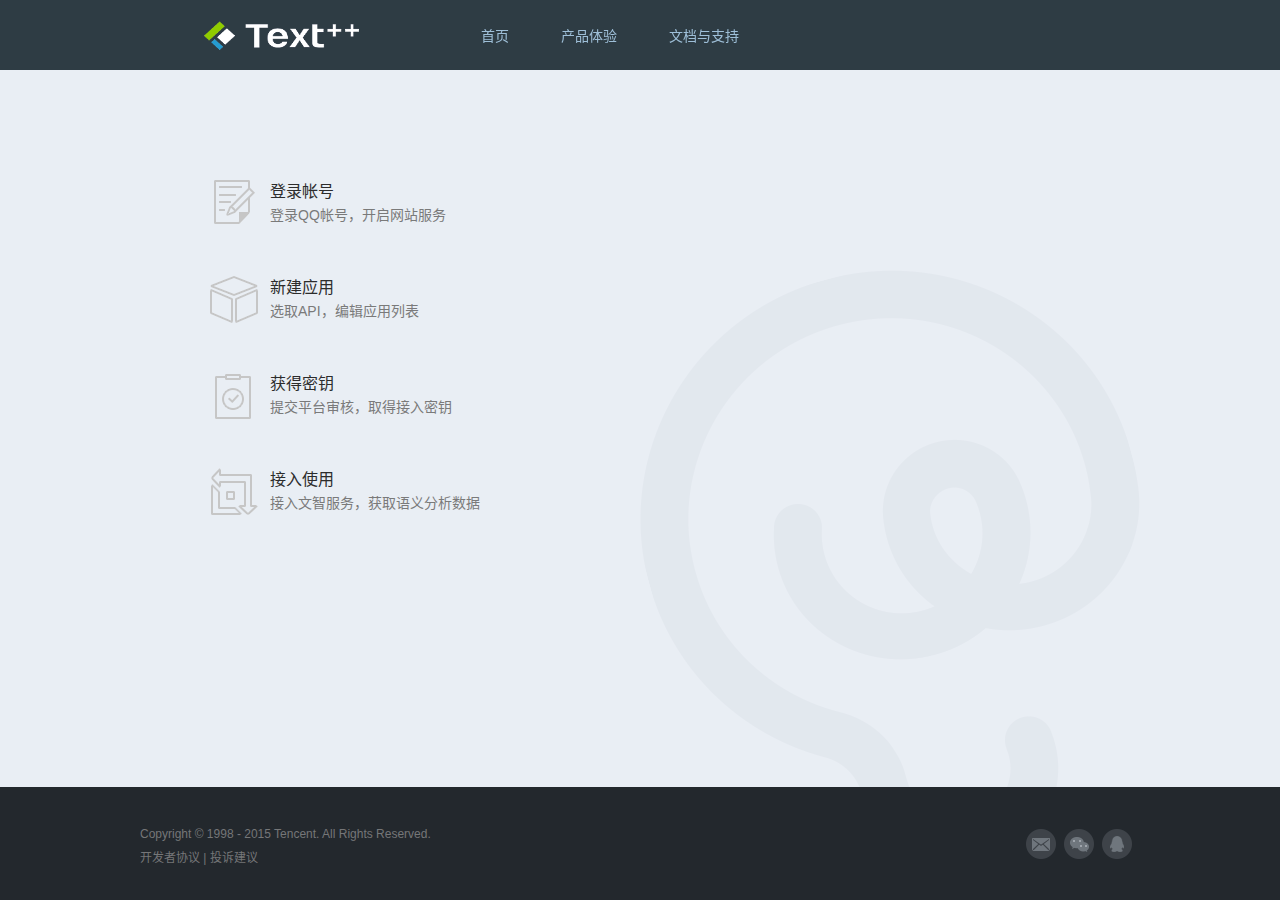
==== app/templates/app_apply.html @ 618f4d12 "add first version" ====
<!DOCTYPE html>
<!--[if lt IE 9]>
    <html class="lt9">
<![endif]-->
<html lang="zh-cn">
<head>
<meta http-equiv="Content-Type" content="text/html; charset=utf-8" />
<meta http-equiv="X-UA-Compatible" content="IE=EmulateIE9,IE=9,IE=edge" />
<title>腾讯文智中文语义平台-文档与支持</title>
<meta name="Copyright" content="Tencent" />
<link href="public/wenzhi/images/common/favicon.ico" type="image/ico" rel="shortcut icon" />
<meta name="Keywords" content="腾讯文智中文语义平台" />
<meta name="Description" content="腾讯文智中文语义平台" />
<link rel="stylesheet" href="public/wenzhi/css/global.css">
<link rel="stylesheet" href="public/wenzhi/css/common.css">
<!-- <meta name="full-screen" content="yes">
	<meta name="viewport" content="width=device-width,height=device-height,initial-scale=1.0,minimum-scale=1.0,maximum-scale=1.0,user-scalable=yes"> -->
</head>
<body>

<div class="header">
	<div class="header_topbar">
		<div class="header_content ui_maxw"> <a href="index.cgi" class="logo" title="腾讯文智中文语义平台">腾讯文智中文语义平台</a>
			<div class="header_menu">
				<ul>
					<li><a href="index.cgi" title="首页">首页</a></li>
					<li><a href="semantic.cgi" title="产品与体验">产品体验</a></li>
					<li><a href="help.cgi" title="文档与支持">文档与支持</a></li>
				</ul>
			</div>
			<!--div class="header_sign">
				<div class="sign_wrap">
					<div class="user_avatar"> <a href="#" class="user_name mod_topbar_btn" style="font-size:14px;">凸凸斯基 <i class="bor"></i>
						<div class="tooltip"> <i class="ico_ny ico_up_arrow"></i><span id="#" onclick="javascript:void(0);">退出</span> </div>
						</a> <em class="line">|</em> </div>
					<a href="app_basic_info.cgi" class="mod_topbar_btn ">管理中心</a> </div>
				<a href="#" title="登录" style=" display: none">登录 <i class="icon_main icon_sign"></i></a> 
			</div-->
		</div>
		<div class="header_topbar_bg"></div>
	</div>
</div>
<div class="login_wrap">
	<div class="login_container ui_maxw clearfix">
		<div class="login_step">
			<dl>
				<dt>登录帐号</dt>
				<dd>登录QQ帐号，开启网站服务</dd>
				<dt>新建应用</dt>
				<dd>选取API，编辑应用列表</dd>
				<dt>获得密钥</dt>
				<dd>提交平台审核，取得接入密钥</dd>
				<dt>接入使用</dt>
				<dd>接入文智服务，获取语义分析数据</dd>
			</dl>
		</div>
		<div class="login_box" id="login_box">
			<iframe id="login_frame"  name="login_frame" frameborder="0" scrolling="no" width="100%" height="97%" 
				src="http://xui.ptlogin2.qq.com/cgi-bin/xlogin?style=22&appid=810055201&s_url=http%3A%2F%2Fnlp.qq.com%2Fapp_apply.cgi">
			</iframe>
		</div>
	</div>
	
</div>

<div class="footer">
	<div class="copyright ui_maxw">
		<p class="txt">Copyright &copy; 1998 - 2015 Tencent. All Rights Reserved.</p>
		<p class="txt"><a href="help.cgi?topic=agreement">开发者协议</a> | <a href="http://mail.qq.com/cgi-bin/qm_share?t=qm_mailme&email=Enx_Yk16d35id2BSY2M8cX1-" target="_blank">投诉建议</a></p>
		
		<div class="foot_link"> 
			<a href="http://mail.qq.com/cgi-bin/qm_share?t=qm_mailme&email=Enx_Yk16d35id2BSY2M8cX1-" target="_blank" class="ico_foot_mail"></a> 
			<a class="ico_foot_wechat">
			<div class="link_show"> <b class="bar"></b>
				<p class="tit">扫码关注“腾讯文智”</p>
				<div class="photo"> <img src="public/wenzhi/images/common/wechat_nlp_new.jpg" alt="扫码关注“腾讯云搜”"> </div>
			</div>
			</a> 
			<a target="_blank" class="ico_foot_qq"></a>
		</div>
	</div>
	<div class="scrollUpf">
        <a style="" title="返回顶部" href="javascript:pageScroll();" id="scrollUp"></a>
    </div>
</div>


<script type="text/javascript" src="public/wenzhi/js/jquery-1.11.1.min.js"></script>
<script type="text/javascript" src="public/wenzhi/js/jquery.SuperSlide.2.1.1.js"></script> 
<script type="text/javascript" src="public/wenzhi/js/common.js"></script>
<script type="text/javascript" src="public/wenzhi/js/respond.min.js"></script>
<script type="text/javascript" src="http://tajs.qq.com/stats?sId=43910093" charset="UTF-8"></script>
<script src="http://qzs.qq.com/qcloud/app/qcconsole_web/dest/nmc-api.js"></script>
<script type="text/javascript" >




</script>
</body>
</html>
---- app/templates/public/wenzhi/css/global.css ----
/* reset begin */
html { -webkit-text-size-adjust: 100%; -ms-text-size-adjust: 100%; }
body, dl, dt, dd, ul, ol, li, h1, h2, h3, h4, h5, h6, pre, code, form, fieldset, legend, input, textarea, p, blockquote, th, td, hr, button, article, aside, details, figcaption, figure, footer, header, hgroup, menu, nav, section { margin: 0; padding: 0; }
article, aside, details, figcaption, figure, footer, header, hgroup, menu, nav, section { display: block; }
audio, canvas, video { display: inline-block; *display:inline;
*zoom:1;
}
body, button, input, select, textarea { font: 14px/1.5 'microsoft yahei',tahoma, Arial, 'hiragino sans gb', 'microsoft yahei', sans-serif; }
h1, h2, h3, h4, h5, h6 { font-size: 1em; }
a { text-decoration: none; }
/*a:active { background-color: transparent; }*/
small, cite, code, em, th, i, b { font-size: 1em; font-style: normal; font-weight: 500; }
input, select, textarea, button { font-size: 1em; -webkit-box-sizing: content-box; -moz-box-sizing: content-box; box-sizing: content-box; }
button, input[type=button], input[type=submit] { cursor: pointer; }
button[disabled], input[disabled] { cursor: default; }
button::-moz-focus-inner, input::-moz-focus-inner {
border:0 none;
padding:0;
}
textarea { overflow: auto; vertical-align: top; }
table { border-collapse: collapse; border-spacing: 0; }
fieldset, img, iframe { border: 0 none; }
img { display: inline-block; vertical-align: bottom; -ms-interpolation-mode: bicubic; }
iframe { display: block; }
ul, ol { list-style: none; }
li { vertical-align: top; }
q:before, q:after { content: ''; }
table {
  border-collapse: collapse;
  border-spacing: 0;
}
td,
th {
  padding: 0;
}
/* reset end */
body{
  color: #2c2c2c;
}
button,input[type='button']{
  outline: none;
}
::-webkit-input-placeholder { /* WebKit browsers */
    color:#2c2c2c;
}
:-moz-placeholder { /* Mozilla Firefox 4 to 18 */
    color:#2c2c2c;
}
::-moz-placeholder { /* Mozilla Firefox 19+ */
    color:#2c2c2c;
}
:-ms-input-placeholder { /* Internet Explorer 10+ */
    color:#2c2c2c;
}
/*输入框*/
/*input[type="text"]{
  color:#b0b0b0;
  border: 1px solid #d2d2d2;
}*/
input[type="text"]:focus, textarea:focus{
  /*border: 1px solid #3094f1 !important;*/
  outline: none;
  /*color: #2a2a2a;*/
}
input[type="text"][readonly]{
  border: none;
}
input[type="text"][readonly]:focus{
  border: none;
  color: #b0b0b0;
}
/* 公用组件 */
.clearfix:after {
    clear:both;
    content:".";
    display:block;
    height:0;
    line-height:0;
    font-size:0;
    visibility:hidden;
}
.clearfix { zoom:1; }

.ui_maxw{
  width: 1170px;
  padding: 0 15px;
  margin-left: auto;
  margin-right: auto;
}
/* 响应式 处理 */
@media screen and (max-width: 1401px){
  .ui_maxw{
    width: 1000px;
    padding-left: 0;
    padding-right: 0;
  }
}
.ui_tac{
  text-align: center;
}
.ui_left{
  float:left;
}
.ui_right{
  float:right;
}
.ui_txt_red{
  color: #f56e6e;
}
.ui_txt_blue{
  color: #3094f1;
}
.ui_txt_green{
  color: #3EA41E;
}
/* 公用按钮 */
/*按钮样式*/
.mod_bigbtn{
  display: inline-block;
  *display: inline;
  *zoom: 1;
  width: 214px;
  height: 53px;
  line-height: 53px;
  border-radius: 4px;
  text-align: center;
  box-shadow: 0 0 5px rgba(12,2,3,.17);
  font-size: 16px;
  color: #115274;
  transition: all .5s ease-out;
}
.mod_smallbtn{
  display: inline-block;
  *display: inline;
  *zoom: 1;
  width: 108px;
  height: 38px;
  line-height: 38px;
  border-radius: 4px;
  text-align: center;
  transition: all .5s ease-out;
}
.mod_autobtn{
  display: inline-block;
  *display: inline;
  *zoom: 1;
  padding: 0 40px;
  height: 38px;
  line-height: 38px;
  text-align: center;
  transition: .4s cubic-bezier(.3,0,0,1.0);
  border-radius: 4px;
}
/*按钮外观*/
/*白蓝*/
.mod_btn_blue{
  color: #2890e1;
  background-color: #FFFFFF;
  border: 1px solid #2186d5;
}
.mod_btn_blue:hover{
  background-color: #f1f9ff;
  border: 1px solid #2b90de;
}
/*深蓝*/
.mod_btn_deep{
  color: #FFFFFF;
  background-color: #2890e1;
  border: 1px solid #2186d5;
}
.mod_btn_deep:hover{
  background-color: #2186d5;
}
/*白*/
.mod_btn_white{
  color:#2c2c2c;
  background-color: rgba(255,255,255,.57);
  background-color: #94c5e4\0/; /* ie8 */
  *background-color: #94c5e4; /* ie6-7 */
}
.mod_btn_white:hover{
  background-color: rgba(255,255,255,.75);
  background-color: #94c5e4\0/; /* ie8 */
  *background-color: #94c5e4; /* ie6-7 */
}
/*纯白*/
.mod_btn_snow{
  color:#2c2c2c;
  background-color: #FFFFFF;
  border: 1px solid #dbdbdb;
}
.mod_btn_snow:hover{
  background-color: #f9f9f9;
}
/*绿*/
.mod_btn_green{
  background-color: rgba(124,224,101,.80);
  background-color: #7ce065\0/; /* ie8 */
  *background-color: #7ce065; /* ie6-7 */
}
.mod_btn_green:hover{
  background-color: #8bf273;
}
/*灰*/
.mod_btn_gray{
  color: #2c2c2c;
  background-color: #f8f8f8;
  border: 1px solid #dbdbdb;
}
.mod_btn_gray:hover{
  background-color: #dbdbdb;
}
/* 公共icon */
.icon_main{
  display: inline-block;
  *display: inline;
  *zoom: 1;
  vertical-align: middle;
}
.mod_h2{
  display: inline-block;
  *display: inline;
  *zoom: 1;
  padding-bottom: 22px;
  font-size: 26px;
  *border-bottom: 5px solid #5cbeeb;
}
.mod_h2:after{
  display: block;
  content: "";
  width: 0;
  margin: 15px auto -27px;
  height: 5px;
  background-color: #5cbeeb;
  transition: all 0.8s ease;
}
.active .mod_h2:after{
  width: 100px;
}
/*公共头部 导航*/
.fix_top {
  z-index: 10;
  position: fixed;
  top: 0;
  left: 0;
  width: 100%;
  height: 70px;
}
.header_topbar {
    z-index: 10;
    position: fixed;
    width: 100%;
    height: 70px;
}
.header_topbar_bg {
    height: 70px;
    background-color: #0d1c25;
    /*box-shadow: 0 0 24px rgba(12,2,3,0.3);*/
    filter: alpha(opacity=85);
    -moz-opacity: 0.85;
    -khtml-opacity: 0.85;
    opacity: 0.85;
}

.header_topbar_bg2 {
    height: 70px;
    background-color: rgb(103,61,63);
    /*box-shadow: 0 0 24px rgba(12,2,3,0.3);*/
    filter: alpha(opacity=85);
    -moz-opacity: 0.85;
    -khtml-opacity: 0.85;
    opacity: 0.85;
}

.header_content {
    z-index: 5;
    position: relative;
    margin-bottom: -70px;
    height: 70px;
}
.header_content a {
    color: #9ebfd8;
    transition: all .3s ease-out;
}
.header_content a:hover {
    color: #FFF;
}
.header_content .logo {
  z-index: 12;
    position: absolute;
    top: 6px;
    left: 16px;
    width: 250px;
    height: 60px;
    background: url(../images/main/logo.png) no-repeat 0 0;
    background-size: 155px 30px;
    background-position: center center;
    overflow: hidden;
    text-indent: -99em;
}
.header_menu {
    position: absolute;
    top: 0;
    left: 315px;
}
.header_menu ul li {
    float: left;
    margin: 0 26px;
    _display: inline;
}

.header_menu a {
    display: block;
    height: 67px;
    line-height: 67px;
    padding-top: 3px;
}
.header_menu ul li a:hover{
   color: #FFF;
}
.header_menu ul li.current a {
    padding-top: 0;
    border-top: 3px solid #15a2fe;
    color: #FFF;
}
.header_sign {
  z-index: 15;
    position: absolute;
    right: -25px;
    top: 23px;
    color: #9ebfd8;
}
.header_sign .line{
  display: inline-block;
  *display: inline;
  *zoom: 1;
  vertical-align: top;
  margin: 0 8px 0 4px;
}
.header_sign .icon_sign {
    margin-left: 2px;
}
.icon_sign {
    width: 13px;
    height: 13px;
    background: url(../images/common/icon_sign.png) no-repeat 0 0;
}

.sign_wrap {
    text-align: left;
    font-size: 14px;
    height: 52px;
    line-height: 29px;
    white-space: nowrap;
}
.sign_wrap .user_avatar{
  position: relative;
  cursor: pointer;
  float: left;
  vertical-align: middle;
  line-height: 30px;
}
.sign_wrap .tooltip{
  display: none;
  z-index:10;
  position: absolute;
  top: 33px;
  right: 6px;
  width: 50px;
  padding: 0 10px;
  font-size: 14px;
  color: #4e4e4e;
  line-height: 26px;
  background-color: #fff;
  border-radius: 3px;
  border: 1px solid #eee;
  white-space: nowrap;
  text-align: center;
  -webkit-box-shadow: 0 1px 3px rgba(12, 2, 3, .35);
  -moz-box-shadow: 0 1px 3px rgba(12, 2, 3, .35);
  box-shadow: 0 1px 3px rgba(12, 2, 3, .35);
}
.sign_wrap .tooltip:hover{
    color: #3094f1;
}
.sign_wrap .tooltip .ico_up_arrow{
  position: absolute;
  top: -8px;
  right: 10px;
  width: 15px;
  height: 9px;
  background-image: url(../images/common/ico_up_arrow.png);
}
.sign_wrap .avatar{
  width: 30px;
  height: 30px;
  border-radius: 100%;
  box-shadow: 0 0 2px rgba(12, 2, 3, .72);
}
.sign_wrap .user_name{
  display: inline-block;
  padding-bottom: 4px;
  text-align: left;
  overflow: hidden;
  text-overflow: ellipsis;
  white-space: nowrap;
  cursor: pointer;
}
.sign_wrap .user_name:hover .tooltip{
  display: inline-block;
}
.sign_wrap .user_name .bor{
  display: inline-block;
  *display: inline;
  *zoom: 1;
  margin-right: 3px;
  font-size:0;
  width:0;
  height:0;
  border-width:4px;
  border-style: solid dashed dashed;
  border-color: #9ebfd8 transparent transparent;
  overflow:hidden;
}
.sign_wrap .user_name:hover .bor{
  border-color: #FFFFFF transparent transparent;
}
/*公共底部*/
.footer{
  z-index: 10;
  position: relative;
  height: 113px;
  font-size: 12px;
  background-color: #23282d;
}
.footer .copyright{
  position: relative;
  padding-top: 35px;
  text-align: center;
}
.footer .copyright .txt{
  line-height: 24px;
  color: #757678;
  text-align: left;
}
.footer .copyright a{
  color: #757678;
  text-decoration: none;
}
.footer .copyright a:hover{
  text-decoration: underline;
}
.foot_link {
  position: absolute;
  right: 8px;
  top: 42px;
}
.foot_link a{
  float: left;
  display: inline-block;
  margin-left: 8px;
  width: 30px;
  height: 30px;
  background-repeat: no-repeat;
  background-image: url(../images/common/ico_foot_link.png);
  cursor: pointer;
}
.foot_link a:hover{
  text-decoration: none;
}
.foot_link .ico_foot_mail{
  background-position: 0 -33px;
}
.foot_link .ico_foot_mail:hover{
  background-position: 0 0;
}
.foot_link .ico_foot_wechat{
  position: relative;
  background-position: -33px -33px;
}
.foot_link .ico_foot_wechat:hover{
  background-position: -33px 0;
}
.foot_link .ico_foot_qq{
  background-position: -66px -33px;
}
.foot_link .ico_foot_qq:hover{
  background-position: -66px 0;
}
.foot_link .link_show{
  display: none;
  position: absolute;
  top: -174px;
  left: -57px;
  width: 140px;
  height: 155px;
  text-align: center;
  background-color: #fff;
  border-radius: 3px;
  box-shadow: 0 0 3px rgba(12,2,3,.25);
  *border: 1px solid #ebeaea;
}
.foot_link .link_show .bar{
  z-index: 10;
  position: absolute;
  left: 62px;
  top: 155px;
  display: block;
  font-size: 0;
  width: 0;
  height: 0;
  border-width: 8px;
  border-style: solid dashed dashed;
  border-color: #FFFFFF transparent transparent;
}
.foot_link .link_show .tit{
  padding:8px 0 10px 0;
  color: #4e4e4e;
}
.foot_link .ico_foot_wechat:hover .link_show{
  display: block;
}
.foot_link .ico_foot_wechat:hover  .tit{
  text-decoration: none;
}

/* iconfont  */
@font-face {font-family: "iconfont";
  src: url('../images/iconfont/iconfont.eot'); /* IE9*/
  src: url('../images/iconfont/iconfont.eot?') format('embedded-opentype'), /* IE6-IE8 */
  url('../images/iconfont/iconfont.woff') format('woff'), /* chrome、firefox */
  url('../images/iconfont/iconfont.ttf') format('truetype'), /* chrome、firefox、opera、Safari, Android, iOS 4.2+*/
  url('../images/iconfont/iconfont.svg') format('svg'); /* iOS 4.1- */
}

.iconfont {
  font-family:"iconfont" !important;
  font-size:16px;
  color: #FFF;
  filter:alpha(opacity=40);-moz-opacity:0.4;-khtml-opacity: 0.4; opacity: 0.4;
  font-weight: 200;
  font-style:normal;
  -webkit-font-smoothing: antialiased;
  -webkit-text-stroke-width: 0.1px;
  -moz-osx-font-smoothing: grayscale;
}
.icon-iconthree:before { content: "\e60a"; }
.icon-iconfour:before { content: "\e608"; }
.icon-iconsix:before { content: "\e609"; }
.icon-icondot:before { content: "\e607"; }

/* iconfont -------- */

/* -----来自星星的你 -------*/
.col_bg{
    position: relative;
}
.col_bg em{
    position: absolute;
}
.col_bg .iconfont{
    display: block;
    background-repeat: no-repeat;
    background-position: center center;
}
/* 类型 */
.icon_dot{
   /* 圆形 &#xe607; */
}
.icon_san{
    /* 三角形 &#xe60a; */
}
.icon_six{
    /*六边形 &#xe609; */
}
.icon_four{
   /*四边形 &#xe608; */
}

 /* 大小 */
.size_20{
    width: 20px;
    height: 20px;
   font-size: 20px;
   line-height: 20px;
}
.size_25{
    width: 25px;
    height: 25px;
   font-size: 25px;
   line-height: 25px;
}
.size_30{
    width: 30px;
    height: 30px;
   font-size: 30px;
   line-height: 30px;
}
.size_35{
    width: 35px;
    height: 35px;
   font-size: 35px;
   line-height: 35px;
}
.size_40{
    width: 40px;
    height: 40px;
   font-size: 40px;
   line-height: 40px;
}
.size_50{
    width: 50px;
    height: 50px;
   font-size: 50px;
   line-height: 50px;
}
.size_60{
    width: 60px;
    height: 60px;
   font-size: 60px;
   line-height: 60px;
}
.size_65{
    width: 65px;
    height: 65px;
   font-size: 65px;
   line-height: 65px;
}
.size_70{
    width: 70px;
    height: 70px;
   font-size: 70px;
   line-height: 70px;
}
.size_80{
    width: 80px;
    height: 80px;
   font-size: 80px;
   line-height: 80px;
}
.size_85{
    width: 85px;
    height: 85px;
   font-size: 85px;
   line-height: 85px;
}
.size_90{
    width: 90px;
    height: 90px;
   font-size: 90px;
   line-height: 90px;
}
.size_100{
    width: 100px;
    height: 100px;
   font-size: 100px;
   line-height: 100px;
}
/* 定位 */
/* 01 */
.wrap_xy_1 .em_xy_1 {
    bottom: 17%;
    left: 17%;
}
.wrap_xy_1 .em_xy_2 {
    top: 30%;
    left: 30%;
}
.wrap_xy_1 .em_xy_3 {
    top: 24%;
    left: 0;
}
.wrap_xy_1 .em_xy_4 {
    top: 22%;
    right: 20%;
}
.wrap_xy_1 .em_xy_5 {
    bottom: 10%;
    left: 40%;
}
.wrap_xy_1 .em_xy_6 {
    top: 52%;
    right: 20%;
}
.wrap_xy_1 .em_xy_7{
    bottom: 6%;
    right: -10%;
}
.wrap_xy_1 .em_xy_8{
    top: 32%;
    right: 38%;
}

/*  02 */
.wrap_xy_2 .em_xy_1 {
    bottom: 10%;
    left: -3%;
}
.wrap_xy_2 .em_xy_2 {
    top: 25%;
    left: 30%;
}
.wrap_xy_2 .em_xy_3 {
    bottom: 26%;
    left: 34%;
}
.wrap_xy_2 .em_xy_4 {
    bottom: 6%;
    right: -3%;
}
.wrap_xy_2 .em_xy_5 {
    top: 51%;
    right: 17%;
}
.wrap_xy_2 .em_xy_6 {
    top: 12%;
    right: 7%;
}
/*  02 */
.wrap_xy_3 .em_xy_1 {
    bottom: 10%;
    left: 28%;
}
.wrap_xy_3 .em_xy_2 {
  top: 24%;
  left: -17%;
}
.wrap_xy_3 .em_xy_3 {
    top: 10px;
  left: 10%;
}
.wrap_xy_3 .em_xy_4 {
    bottom: 0;
    right: -3%;
}
.wrap_xy_3 .em_xy_5 {
  top: -86px;
  right: 26%;
}
.wrap_xy_3 .em_xy_6 {
  top: 12%;
  right: -22%;
}
.wrap_xy_3 .em_xy_7{
  top: 12%;
    right: 15%;
}
.wrap_xy_3 .em_xy_8{
  top: 12%;
    left: 8%;
}
.wrap_xy_3 .em_xy_9{
  top: -100px;
    left: -10%;
}
/* 05 */
#section5 .icon_san {color: #55c225; }
#section5 .icon_dot {color: #31a4d9; }
#section5 .icon_six {color: #ff6a28; }
#section5 .icon_four{color: #fbb234; }
#section5 .iconfont{filter:alpha(opacity=60);-moz-opacity:0.6;-khtml-opacity: 0.6; opacity: 0.6;}

/* 星星的 旋转 */

.ani_rot_1 {
    -webkit-animation: ani_rot_1 10.8s 0s linear infinite  ;
    animation: ani_rot_1 10.8s 0s linear infinite  ;
}
@-webkit-keyframes ani_rot_1 {
    0% {
        transform:rotate(0deg);
    }
    100% {
       transform:rotate(360deg);
    }
}
@keyframes ani_rot_1 {
    0% {
        transform:rotate(0deg);
    }
    100% {
       transform:rotate(360deg);
    }
}

/* 星星的 位移 */
.ani_xy_1{
    -webkit-animation: ani_xy_1 12s 0s linear infinite alternate ;
    animation: ani_xy_1 12s 0s linear infinite alternate ;
}
@-webkit-keyframes ani_xy_1 {
    0% {
        transform:translate3d(0,-50px,0);
    }
    100% {
       transform:translate3d(30px,50px,0);
    }
}
@keyframes ani_xy_1 {
    0% {
        transform:translate3d(0,-50px,0);
    }
    100% {
       transform:translate3d(30px,50px,0);
    }
}
.ani_xy_2 {
    -webkit-animation: ani_xy_2 12s 0s linear infinite alternate ;
    animation: ani_xy_2 12s 0s linear infinite alternate ;
}
@-webkit-keyframes ani_xy_2 {
    0% {
        transform:translate3d(-30px,-58px,0) ;
    }
    100% {
       transform:translate3d(0,50px,0);
    }
}
@keyframes ani_xy_2 {
    0% {
        transform:translate3d(-30px,-58px,0) ;
    }
    100% {
       transform:translate3d(0,50px,0);
    }
}
.ani_xy_3 {
    -webkit-animation: ani_xy_3 12s 0s linear infinite alternate ;
    animation: ani_xy_3 12s 0s linear infinite alternate ;
}
@-webkit-keyframes ani_xy_3 {
    0% {
        transform:translate3d(0,58px,0) ;
    }
    100% {
       transform:translate3d(-30px,-50px,0) ;
    }
}
@keyframes ani_xy_3 {
    0% {
        transform:translate3d(0,58px,0) ;
    }
    100% {
       transform:translate3d(-30px,-50px,0) ;
    }
}
.ani_xy_4 {
    -webkit-animation: ani_xy_4 12s 0s linear infinite alternate ;
    animation: ani_xy_4 12s 0s linear infinite alternate ;
}
@-webkit-keyframes ani_xy_4 {
    0% {
        transform:translate3d(0,58px,0) ;
    }
    100% {
        transform:translate3d(30px,-60px,0) ;
    }
}
@keyframes ani_xy_4 {
    0% {
        transform:translate3d(0,58px,0) ;
    }
    100% {
        transform:translate3d(30px,-60px,0) ;
    }
}

#help_xx{
  position: absolute;
  top: 70px;
  left: 50%;
  height: 194px;
  margin-left: -600px;
}
#help_xx .col_bg{
  margin-top: 97px;
}
#help_xx .iconfont{
  color: #d5d5d5\9;
  color: rgba(213,213,213,0.75);
}

.console_left {
  float: left;
  width: 30%;

  background-color: red;
  margin: 0px;
  padding: 0px;
}

.console_right {
  float: right;
  width: 70%;

  background-color: blue;
  margin: 0px;
  padding: 0px; 
}
---- app/templates/public/wenzhi/css/common.css ----
#help_edit *:focus {
  /*outline: 1px solid #9dc8fa;*/
  /*background-color: #e3e3e3;*/
}
.mod_container {
  /*padding-top: 119px;
	padding-bottom: 160px;*/
}
.mod_sidebar {
  float: left;
  position: relative;
  width: 236px;
}
.sosobox {
  position: relative;
  margin: 19px 0 0 17px;
  width: 185px;
  height: 41px;
  border: 1px solid #dbdbdb;
  border-radius: 4px;
  background-color: #fff;
}
.sosobox_txt {
  position: absolute;
  left: 0;
  top: 0;
  padding: 9px 8px;
  width: 127px;
  height: 23px;
  line-height: 23px;
  color: #7a7a7a;
  border: none;
  border-radius: 4px;
}
.sosobox_btn {
  float: right;
  width: 41px;
  height: 41px;
  background: url(../images/common/icon_sobtn.png) no-repeat center;
  border: none;
  border-left: 1px solid #dbdbdb;
}
::-webkit-input-placeholder {
  /* WebKit browsers */
  color: #7a7a7a;
}
:-moz-placeholder {
  /* Mozilla Firefox 4 to 18 */
  color: #7a7a7a;
}
::-moz-placeholder {
  /* Mozilla Firefox 19+ */
  color: #7a7a7a;
}
:-ms-input-placeholder {
  /* Internet Explorer 10+ */
  color: #7a7a7a;
}
.openbtn {
  position: absolute;
  top: 26px;
  right: 14px;
  height: 26px;
  width: 25px;
  border: 1px solid #dbdbdb;
  border-radius: 3px;
  cursor: pointer;
}
.openbtn.normal {
  background: url(../images/common/icon_open.png) no-repeat center;
}
.openbtn.down {
  background: url(../images/common/icon_down.png) no-repeat center;
}
.side_cate_warp {
  margin-top: 19px;
}
.side_category {
  display: block;
  height: 52px;
  line-height: 52px;
  padding-left: 14px;
  color: #2c2c2c;
  background-image: url(../images/common/icon_j_1.png);
  background-position: 244px center;
  background-repeat: no-repeat;
  border-top: 1px solid #dbdbdb;
}
.side_category.current {
  margin-left: -1px;
  margin-right: -1px;
  background-image: url(../images/common/icon_j_2.png);
  background-color: #086cde;
  color: #FFF;
}
.side_cate_sub {
  /*display: none;*/
  padding: 12px 0;
  border-top: 1px solid #dbdbdb;
}
.side_cate_sub li {
  height: 32px;
  line-height: 32px;
  text-indent: 35px;
  white-space: nowrap;
}
.side_category_sub {
  display: block;
  color: #2c2c2c;
}
.side_category_sub:hover {
  color: #2489fb;
}
.side_category_sub.active {
  color: #086cde;
}
.mod_main {
  float: right;
  width: 842px;
  padding-top: 45px;
  margin-right: 15px;
}
.mod_title {
  padding-bottom: 25px;
  line-height: 26px;
  font-size: 26px;
  font-weight: bold;
}

/*--added by fwindychen--*/
.sec_title {
  padding-bottom: 25px;
  padding-top: 25px;
  line-height: 18px;
  font-size: 18px;
  font-weight: bold;
}
/*--added by fwindychen--*/

.mod_title .mod_btn_deep {
  float: right;
  margin: 2px 0 0 0;
  padding: 0 10px;
  height: 28px;
  line-height: 28px;
  font-size: 14px;
  font-weight: normal;
  cursor: pointer;
}
.mod_content {
  min-height: 500px;
  padding-bottom: 110px;
}
.ny_tabs {
  width: 842px;
  overflow: hidden;
}
.ny_tabs_title {
  margin-top: 37px;
  padding-top: 18px;
  border-top: 6px solid #dbdbdb;
  overflow: hidden;
}
.ny_tabs_title ul li {
  float: left;
  /*margin-right: 10px;*/
  margin-bottom: 10px;
  _display: inline;
  height: 16px;
  line-height: 16px;
  padding: 0 12px;
  white-space: nowrap;
  border: 1px solid #FFFFFF;
  /*border-radius: 3px;*/
  cursor: pointer;
  *border-left: 1px solid #2890e1;
  color: #2890e1;
}
.ny_tabs_title ul li:after {
  content: "";
  position: absolute;
  margin-left: 13px;
  margin-top: 2px;
  height: 12px;
  border-left: 1px solid #2890e1;
}
.ny_tabs_title ul li:first-child {
  border-left: none;
  padding-left: 0;
}
.ny_tabs_title ul li.on {
  color: #80c969;
}
.ny_tabs_detail .content {
  padding: 0 4px;
}
.detail_head {
  padding-top: 45px;
}
/*--added by fwindychen--*/
.new_detail_head {
  padding-top: 5px;
}
/*--added by fwindychen--*/
.detail_head .photo {
  float: left;
  margin-right: 22px;
}
.detail_head h3 {
  font-size: 26px;
  line-height: 26px;
  padding-bottom: 20px;
}
.detail_head .info {
  margin-left: 212px;
  width: 625px;
  color: #7a7a7a;
  line-height: 20px
  /*word-break: initial;*/
}
.detail_cont {
  margin-top: 36px;
  margin-bottom: 40px;
}
.detail_code {
  padding: 20px 20px;
  min-height: 200px;
  border: 1px solid #66a4fc;
  background-color: #e9f2ff;
}
/* 管理中心 */
.gray_bg {
  position: relative;
  background: url(../images/common/app_bg.png) repeat-y center;
}
.manage_wrap {
  padding-top: 70px;
}
.manage_main_wrap {
  float: left;
  width: 902px;
  /*height: 480px !important;*/
  background-color: #FFFFFF;
}
.manage_main_wrap .mod_main {
  margin-top: 25px;
}
.h3_title {
  font-size: 18px;
  font-weight: bold;
}
.app_title {
  padding-bottom: 33px;
  border-bottom: 1px solid #dbdbdb;
}
.side_one {
  margin-top: 73px;
}
.side_one .h3_title {
  padding-bottom: 30px;
}
.side_one ul {
  border-top: 1px solid #dbdbdb;
}
.side_one ul li {
  height: 52px;
  border-bottom: 1px solid #dbdbdb;
  vertical-align: middle;
}
.side_one ul li a {
  display: block;
  height: 52px;
  line-height: 52px;
  text-indent: 41px;
  color: #2c2c2c;
  background-position: 10px center;
  background-repeat: no-repeat;
  -webkit-transition: color 0.3s ease-in-out;
          transition: color 0.3s ease-in-out;
}
.list_item_user {
  background-image: url(../images/common/icon_side_1.png);
}
.current .list_item_user {
  background-image: url(../images/common/icon_side_1_2.png);
}
.list_item_court {
  background-image: url(../images/common/icon_side_4_2.png);
}
.current .list_item_court {
  background-image: url(../images/common/icon_side_4.png);
}
.list_item_app {
  background-image: url(../images/common/icon_side_2.png);
}
.current .list_item_app {
  background-image: url(../images/common/icon_side_2_2.png);
}
.list_item_data {
  background-image: url(../images/common/icon_side_3.png);
}
.current .list_item_data {
  background-image: url(../images/common/icon_side_3_2.png);
}
.side_one ul li a:hover {
  color: #80c969;
}
.side_one ul li.current a {
  color: #fff;
  background-color: #80c969;
}
.app_head {
  padding-top: 12px;
  height: 30px;
  line-height: 30px;
}
.app_head .tit {
  display: inline-block;
  *display: inline;
  *zoom: 1;
  padding-right: 5px;
  font-size: 16px;
}
.app_head .txt {
  margin-right: 16px;
}
.app_head .mod_btn_deep {
  margin-left: 5px;
  margin-right: 10px;
  height: 28px;
  line-height: 28px;
  background-color: #419b45;
  border: none;
}
.app_head .mod_btn_gray {
  margin-left: 5px;
  margin-right: 10px;
  height: 28px;
  line-height: 28px;
}
.app_head_ps {
  margin-top: 10px;
  padding-bottom: 23px;
  border-bottom: 1px solid #dbdbdb;
}
.key_link {
  -webkit-transition: color 0.3s ease-in-out;
          transition: color 0.3s ease-in-out;
  color: #2890e1;
}
.key_link:hover {
  color: #136db3;
}
.col_help {
  float: right;
  height: 30px;
  line-height: 30px;
  padding: 0 4px;
  font-size: 14px;
  font-weight: normal;
  color: #2c2c2c;
  -webkit-transition: all .3s ease;
          transition: all .3s ease;
}
.col_help:hover {
  color: #000;
}
.icon_word2 {
  width: 15px;
  height: 18px;
  background: url(../images/common/icon_doc.png) no-repeat 0 0;
}
.col_help .icon_word2 {
  margin-right: 5px;
}
.app_cate_wrap {
  min-height: 480px;
  margin-top: 36px;
  padding-bottom: 180px;
}
.app_row {
  padding-top: 21px;
  margin-right: -26px;
  zoom: 1;
  clear: both;
}
.app_row:after {
  clear: both;
  content: ".";
  display: table;
  height: 0;
  line-height: 0;
  font-size: 0;
  visibility: hidden;
}
.app_row dt {
  height: 30px;
  margin-bottom: -15px;
  color: #7a7a7a;
}
.app_row dd {
  float: left;
  position: relative;
  margin-right: 28px;
  margin-top: 19px;
  width: 403px;
  height: 143px;
  border: 1px solid #dbdbdb;
  border-radius: 4px;
  -webkit-transition: all 0.3s ease-out;
          transition: all 0.3s ease-out;
}
.app_row dd:hover {
  box-shadow: 0 0 4px rgba(12, 2, 3, 0.19);
}
.app_photo {
  float: left;
  margin: 17px 10px 0 8px;
  width: 80px;
  height: 80px;
  overflow: hidden;
}
.app_photo img {
  width: 80px;
  height: 80px;
}
.app_tit {
  margin-top: 12px;
  padding-bottom: 5px;
  font-size: 18px;
  font-weight: normal;
}
.app_details {
  padding: 0 10px 10px 0;
  color: #7a7a7a;
  word-break: break-word;
}
.app_button {
  position: absolute;
  bottom: 0;
  left: 0;
  margin-right: 8px;
  margin-top: 4px;
  width: 100%;
  height: 30px;
  line-height: 30px;
  text-align: center;
  color: #427d31;
  border-top: 1px solid #dbdbdb;
  background-color: #fff;
  -webkit-transition: all 0.3s ease-out;
          transition: all 0.3s ease-out;
  border-radius: 0 0 4px 4px;
}
.app_button:hover {
  background-color: #d8f0d0;
}
.tips_status_running,
.tips_pause_checked,
.tips_run_checked {
  position: absolute;
  right: 0;
  top: 0;
  width: 33px;
  height: 33px;
  background-repeat: no-repeat;
  background-position: 0 0;
  border-radius: 0 4px 0 0 ;
}
/*正在使用*/
.status_running .app_button {
  background-color: #d8f0d0;
}
.status_running .app_button:hover {
  color: #ce5f5f;
  background-color: #ffe5e5;
}
.tips_status_running {
  background: url(../images/common/tips_status_running.png);
}
/*使用（已选中）*/
.app_row .status_run_checked {
  border: 1px solid #80c969;
}
.tips_run_checked {
  background: url(../images/common/tips_run_checked.png);
}
.status_run_checked .app_button {
  color: #427d31;
  background-color: #fff;
  border-top: 1px solid #80c969;
}
/*暂停（已选中）*/
.app_row .status_pause_checked {
  border: 1px solid #ff8e8e;
}
.tips_pause_checked {
  background: url(../images/common/tips_pause_checked.png);
}
.status_pause_checked .app_button {
  color: #ce5f5f;
  background-color: #fff;
  border-top: 1px solid #ff8e8e;
}
/*禁用*/
.status_disabled .app_button {
  color: #cdcdcd;
  background-color: #f9f9f9;
}
/*审核中*/
.status_auditing .app_button {
  color: #d3682e;
  background-color: #fff5c9;
}
/*预约*/
.status_order .app_button {
  color: #d3682e;
  background-color: #fff5c9;
}
/*预约成功*/
.status_oking .app_button {
  color: #d3682e;
  background-color: #fff5c9;
}
.tips_new,
.tips_order {
  display: inline-block;
  height: 19px;
  padding: 0 6px;
  margin-left: 8px;
  margin-top: -5px;
  color: #fff;
  font-size: 12px;
  border-radius: 2px;
  vertical-align: middle;
}
.tips_new {
  background-color: #ff4d4d;
  border: 1px solid #eb4747;
}
.tips_order {
  background-color: #ff973a;
  border: 1px solid #dd9351;
}
/* 数据展示 */
.databar_wrap {
  opacity: 0;
  position: fixed;
  width: 100%;
  left: 0;
  bottom: 0;
  height: 90px;
  background-color: #171b1e;
  background-color: rgba(23, 27, 30, 0.75);
  -webkit-transform: translate3d(0, 100px, 0);
  -webkit-transition: all 0.3s ease-in-out;
          transition: all 0.3s ease-in-out;
}
.databar_wrap.active {
  opacity: 1;
  -webkit-transform: translate3d(0, 0, 0);
}
.databar {
  padding-top: 16px;
  text-align: center;
  color: #FFFFFF;
}
.databar .mod_btn_gray {
  margin: 0 18px 0 38px;
}
.databar .mod_btn_gray:hover {
  background-color: #fff;
}
.databar .btn_esc {
  color: #FFF;
  text-decoration: underline;
}
.databar .btn_esc:hover {
  color: #f1f1f1;
}
.dot_num {
  display: inline-block;
  *display: inline;
  *zoom: 1;
  width: 46px;
  height: 46px;
  line-height: 46px;
  text-align: center;
  font-size: 24px;
  border-radius: 50px;
  border: 4px solid #fff;
}
.databar_pause {
  color: #ff8e8e;
}
.data_run .dot_num {
  color: #88dc6e;
  border: 4px solid #88dc6e;
}
.databar_pause .dot_num {
  color: #ff8e8e;
  border: 4px solid #ff8e8e;
}
/* 帐号信息 */
.user_wrap {
  margin-left: 15px;
  padding-bottom: 75px;
}
.user_title {
  height: 30px;
  line-height: 30px;
  padding-bottom: 31px;
  font-weight: normal;
  font-size: 16px;
}
.user_content .ctol {
  padding-bottom: 20px;
  line-height: 30px;
  overflow: hidden;
  clear: both;
}
.user_content .ctol .tit {
  float: left;
  width: 70px;
  height: 43px;
  line-height: 43px;
}
.user_content .ctol .info {
  float: left;
  position: relative;
}
.user_content .ctol .info .tips_txt {
  position: absolute;
  top: 44px;
  left: 0;
}
.user_content .ctol .info_email .tips_txt {
  top: 75px;
}
.user_content .ctol .txt {
  line-height: 43px;
}
.user_content .ctol .ret {
  margin-left: 22px;
  color: #6ac2fa;
}
.user_content .ctol .ret:hover {
  color: #038ae0;
}
.user_content .ctol .tips {
  color: #7a7a7a;
}
/*错误提示*/
.tips_error {
  color: #DF1010;
}
/* 登录页 */
.login_wrap {
  padding-top: 70px;
  background-color: #e9eef4;
}
.login_container {
  background: url(../images/common/login_bg2.png) no-repeat 500px 200px;
}
.login_step {
  float: left;
  margin: 110px 0 0 70px;
  height: 400px;
  padding-left: 60px;
  background: url(../images/common/login_step.png) no-repeat left 0;
}
.login_step dt {
  font-size: 16px;
  padding-bottom: 1px;
}
.login_step dd {
  color: #7a7a7a;
  padding-bottom: 50px;
}
.login_box {
  float: right;
  margin: 111px 122px 0 0;
  width: 424px;
  height: 337px;
}
.login_user {
  padding-top: 110px;
  margin-left: 318px;
  padding-bottom: 50px;
}
.login_user .tit {
  width: 70px;
}
.login_user .user_txt {
  width: 435px;
  padding: 0 10px;
  height: 43px;
  background-color: #fff;
  border-radius: 4px;
  border: 1px solid #dbdbdb;
}
.login_user .info {
  padding-bottom: 10px;
}
.login_user .tips {
  margin-top: 10px;
}
.login_user .user_check {
  margin-left: 74px;
  margin-right: 5px;
  vertical-align: baseline;
}
.login_user .user_link {
  color: #2890e1;
}
.login_user .user_link:hover {
  color: #216295;
}
.user_btn_wrap {
  margin-top: 40px;
  margin-left: 204px;
}
.user_btn_wrap .mod_autobtn {
  padding: 0 12px;
}
/* 发送邮件 */
.login_cont {
  padding-top: 113px;
  text-align: center;
}
.login_cont h3 {
  padding-bottom: 57px;
  text-align: center;
}
.icon_email {
  width: 120px;
  height: 80px;
  background: url(../images/common/icon_email.png) no-repeat 0 0;
}
.login_cont .content {
  font-size: 18px;
  padding-bottom: 12px;
}
.login_cont .content b {
  margin-left: 10px;
  font-weight: bold;
  color: #70c855;
}
.login_cont .tips {
  color: #7a7a7a;
}
.email_btn_wrap {
  margin-top: 55px;
}
.email_btn_wrap .mod_btn_deep {
  margin-bottom: 15px;
  padding: 0 12px;
}
.email_btn_wrap .link {
  color: #2890e1;
}
.email_btn_wrap .link:hover {
  text-decoration: underline;
}
.icon_light {
  width: 107px;
  height: 110px;
  background: url(../images/common/icon_light.png) no-repeat 0 0;
}
.login_success h3 {
  padding-bottom: 30px;
}
.login_success .content b {
  font-size: 18px;
  font-weight: normal;
}
.success_btn_wrap {
  margin-top: 50px;
}
.success_btn_wrap .mod_smallbtn {
  margin: 0 5px;
}
/* 数据审批 */
.mod_select_bar {
  margin-bottom: 20px;
}
.mod_select_bar .tit,
.mod_select_bar .txt {
  float: left;
  height: 24px;
  line-height: 24px;
  font-size: 12px;
}
.mod_select_bar .select {
  float: left;
  margin-right: 20px;
  width: 94px;
  height: 24px;
  line-height: 24px;
  font-size: 12px;
}
.mod_select_bar .date_txt {
  float: left;
  width: 74px;
  padding: 0 24px 0 8px;
  height: 24px;
  line-height: 24px;
  background: url(../images/common/ico_date_bg.png) no-repeat 0 0;
  border: 0 none;
  color: #2a2a2a;
  font-size: 12px;
  overflow: hidden;
  cursor: pointer;
}
.mod_select_bar .txt {
  margin-left: 4px;
  margin-right: 4px;
}
.mod_select_bar .button {
  float: left;
  margin-left: 6px;
  width: 42px;
  height: 24px;
  line-height: 24px;
  font-size: 12px;
  border: none;
  background: url(../images/common/ico_date_btn.png) no-repeat 0 0;
}
.mod_select_bar .button:active {
  background: url(../images/common/ico_date_btn2.png) no-repeat 0 0;
}
.data_container {
  min-height: 320px;
}
/*审批*/
.data_table_wrap {
  padding-bottom: 18px;
}
.data_table {
  width: 100%;
  border: 1px solid #e4e4e4;
  font-size: 12px;
}
.data_table td,
.data_table th {
  padding: 0 5px;
  line-height: 34px;
  text-align: center;
  border-top: 1px solid #e4e4e4;
  border-bottom: 1px solid #e4e4e4;
}
.data_table th {
  background-color: #f9f9f9;
}
.data_table .tit {
  font-size: 14px;
  font-weight: normal;
  padding: 40px 0 20px 0;
}
.data_table .txt_center {
  text-align: center;
}
.data_table a {
  margin: 0 6px;
}
.data_table a:hover {
  color: #666;
  text-decoration: underline;
}
.data_pop_tit {
  margin-right: 30px;
}
.mod_data_btn {
  display: inline-block;
  *display: inline;
  *zoom: 1;
  padding: 0 4px;
  height: 18px;
  line-height: 18px;
  border-radius: 3px;
}
.data_btn_green {
  color: #FFF;
  background-color: #3EA41E;
  border: 1px solid #3EA41E;
}
.data_btn_grey {
  color: #C9C9C9;
  background-color: #fff;
  border: 1px solid #C9C9C9;
}
.data_btn_red {
  color: #FFF;
  background-color: #FF4D4D;
  border: 1px solid #FF4D4D;
}
.data_bor_green {
  border: 2px solid #A6D995;
}
.data_bor_red {
  border: 2px solid #FFA2A2;
}
/*page 页码*/
.page {
  width: 100%;
  text-align: right;
  margin-top: 38px;
  color: #969696;
}
.page .num {
  display: inline-block;
  *display: inline;
  *zoom: 1;
  height: 22px;
  line-height: 22px;
  padding: 0 7px;
  color: #969696;
  border: 1px solid #c7c7c7;
}
.page .num:hover,
.page .cur {
  color: #FFFFFF;
  border: 1px solid #0070d1;
  background-color: #0070d1;
}
.page .first,
.page .last {
  color: #969696;
}
.page .first:hover,
.page .last:hover {
  color: #0070d1;
}
.page .first {
  margin-right: 10px;
}
.page .last {
  margin-left: 10px;
  margin-right: 10px;
}
/*数据图表*/
.data_chart {
  margin-bottom: 28px;
}
.data_chart_tit {
  height: 30px;
  line-height: 30px;
  color: #7a7a7a;
}
.data_chart_cont {
  min-height: 318px;
  background-color: #f8f8f8;
  border: 1px solid #dbdbdb;
}
/* 进度条 */
.sp_plan_wrap {
  padding-top: 40px;
  overflow: hidden;
}
.sp_plan {
  height: 107px;
  background: url(../images/common/bg_plan_1.png) repeat-x left 50px;
}
.sp_plan_item {
  z-index: 1;
  position: relative;
  float: left;
  width: 33.3%;
  height: 107px;
  text-align: center;
  font-size: 14px;
}
.sp_plan_item .tit {
  display: block;
  margin-bottom: 5px;
  height: 32px;
  line-height: 32px;
}
.sp_plan_item .ico_plan {
  display: inline-block;
  width: 30px;
  height: 30px;
  line-height: 30px;
  color: #FFF;
  text-shadow: 0 0 1px #bbb;
  background-image: url(../images/common/ico_plan_1.png);
}
.sp_plan_start {
  background: url(../images/common/plan_start.png) no-repeat 0 50px;
}
.sp_plan_end {
  background: url(../images/common/bg_plan_li5_1.png) no-repeat right 50px;
}
.sp_plan li.current_old {
  background: url(../images/common/bg_plan_2.png) repeat-x 0 50px;
}
.sp_plan li.current_old .ico_plan {
  background-image: url(../images/common/ico_plan_2.png);
}
.sp_plan li.current_on {
  background: url(../images/common/bg_plan_3.png) repeat-x 0 50px;
}
.sp_plan li.current_on .ico_plan {
  background-image: url(../images/common/ico_plan_3.png);
}
.sp_plan .sp_plan_start.current_on {
  background: url(../images/common/bg_plan_li1_3.png) no-repeat left 50px;
}
.sp_plan .sp_plan_start.current_old {
  background: url(../images/common/plan_start_2.png) no-repeat left 50px;
}
.sp_plan .sp_plan_ing.current_old {
  background: url(../images/common/bg_plan_2.png) repeat-x left 50px;
}
.sp_plan .sp_plan_end.current_on {
  background: url(../images/common/plan_end.png) no-repeat right 50px;
}
/*
 * pop 弹层
 */
.pop_wrapper {
  z-index: 20;
  position: fixed;
  top: 0;
  left: 0;
  width: 100%;
  height: 100%;
}
.pop_bg {
  position: absolute;
  top: 0;
  right: 0;
  bottom: 0;
  left: 0;
  background-color: #000;
  filter: alpha(opacity=60);
  -moz-opacity: 0.6;
  -khtml-opacity: 0.6;
  opacity: 0.6;
  transition: cubic-bezier(0.3, 0, 0, 1);
  -webkit-transition: cubic-bezier(0.3, 0, 0, 1)
  /*background: url(../images/intro/bg_pop.png);*/
}
.pop_control {
  z-index: 10;
  position: absolute;
  width: 574px;
  top: 45%;
  left: 50%;
  margin-left: -287px;
  margin-top: -113px;
  background-color: #fff;
  border-radius: 0 0 3px 3px;
}
.pop_header {
  position: relative;
  padding: 8px 21px;
  background: #0070d1;
  font-size: 16px;
  color: #fff;
  cursor: move;
}
.ico_close {
  position: absolute;
  width: 13px;
  height: 13px;
  top: 14px;
  right: 18px;
  background-image: url(../images/common/icon_8.png);
  cursor: pointer;
}
.pop_content {
  padding: 20px;
  min-height: 122px;
  max-height: 620px;
  overflow-y: auto;
  border-bottom: 1px solid #eee;
}
.pop_bottom {
  padding: 10px 20px 12px;
  text-align: right;
}
.pop_bottom .mod_btn_gray {
  margin-left: 16px;
  border: 1px solid #e4e4e4;
}
.pop_bottom .mod_btn_gray:hover {
  background-color: #e4e4e4;
}
.mod_pop_title {
  padding-bottom: 14px;
  color: #666;
}
.pop_title_h2 {
  font-size: 24px;
}
.pop_api_cont em {
  display: inline-block;
  *display: inline;
  *zoom: 1;
  padding: 0 3px;
  margin-right: 10px;
  margin-bottom: 8px;
  color: #777676;
  border: 1px solid #dbdbdb;
  border-radius: 2px;
}
.pop_data {
  width: 610px;
}
/*提示说明*/
.mod_panel_warn {
  /*	width: 750px;*/
  background: #eaf4fc;
  padding: 15px;
  margin: 20px 0;
}
.mod_panel_warn p {
  padding-left: 27px;
  line-height: 20px;
  font-size: 12px;
  color: #8f9aa2;
  background: url(http://nlp.qq.com/public/wenzhi/images/common/ico_warn.png) no-repeat;
}
/* 弹层增加textarea */
.pop_textarea {
  width: 550px;
  height: 90px;
  padding: 4px 9px;
  border: 1px solid #ccc;
  border-radius: 2px;
  resize: none;
}
.other_title {
  font-size: 16px;
  font-weight: normal;
  color: #2c2c2c;
  margin: 0;
  margin-top: 48px;
  clear: both;
}
.other_content {
  font-size: 14px;
  color: #7a7a7a;
  margin-top: 10px;
}
.other_content a {
  color: #2890e1;
}
/* 文档搜索 */
.ny_banner_wrap {
  position: relative;
  height: 194px;
  padding-top: 70px;
  border-bottom: 1px solid #dbdbdb;
  overflow: hidden;
}
/* added by fwindychen */
.new_ny_banner_wrap{
  position: relative;
  height: 110px;
  padding-top: 70px;
  border-bottom: 1px solid #dbdbdb;
  overflow: hidden;
}
/* added by fwindychen */
.ny_banner {
  position: relative;
}
.ny_banner h2 {
  margin: 43px auto 0;
  width: 164px;
  height: 35px;
  background: url(../images/common/help_logo.png) no-repeat center;
  text-indent: -99em;
  overflow: hidden;
}
.search_box {
  margin: 26px auto 0;
  width: 250px;
  height: 41px;
  border: 1px solid #929292;
  border-radius: 4px;
}
.search_txt {
  float: left;
  margin-left: 4px;
  width: 190px;
  height: 21px;
  padding: 10px 6px;
  border: none;
  color: #333;
}
.search_btn {
  width: 42px;
  height: 41px;
  border: none;
  border-left: 1px solid #929292;
  background: #ffffff url(../images/common/help_seach_btn.png) no-repeat center;
}
.side_help_wrap {
  min-height: 770px !important;
  padding-top: 45px;
  border-right: 1px solid #dbdbdb;
}
.side_help_wrap.active {
  position: fixed;
  top: 70px;
  -webkit-transition: all 0.3s ease-out;
          transition: all 0.3s ease-out;
}
.side_help {
  margin-top: 4px;
}
.side_help dt {
  font-weight: bold;
  padding: 26px 15px 14px 2px;
  border-bottom: 1px solid #dbdbdb;
}
.side_help dd {
  padding-top: 8px;
  padding-bottom: 10px;
  padding: 8px 15px 10px 2px;
}
.side_help dd p {
  height: 28px;
  line-height: 28px;
}
.side_help dd a {
  color: #7a7a7a;
  -webkit-transition: color 0.3s ease-in;
          transition: color 0.3s ease-in;
}
.side_help dd a:hover,
.side_help dd a.current {
  color: #6fc855;
}
@media screen and (max-width: 1401px) {
  /*	*{
		transition: .3s cubic-bezier(.3,0,0,1.3);
	}*/
  .mod_main {
    width: 746px;
    margin-right: 0;
  }
  .ny_tabs {
    width: 746px;
    overflow: hidden;
  }
  .detail_head .info {
    width: 442px;
  }
  .mod_sidebar {
    width: 211px;
  }
  .sosobox {
    width: 146px;
  }
  .sosobox_txt {
    width: 88px;
  }
  .openbtn {
    right: 9px;
  }
  .side_category {
    background-position: 185px center;
  }
  .manage_main_wrap {
    width: 789px;
  }
  /*.app_row dd {
		width: 244px;
	}*/
}
@media screen and (max-height: 970px) {
  .side_help_wrap.active {
    position: relative;
    top: 0;
  }
}
/*# sourceMappingURL=common.css.map */



.sign_wrap .drop_list{
    display:none;
    position: absolute;
    top: 47px;
    left: -10px;
    background-color: #0d1c25;
    /* box-shadow: 0 0 24px rgba(12,2,3,0.3); */
    filter: alpha(opacity=85);
    -moz-opacity: 0.85;
    -khtml-opacity: 0.85;
    opacity: 0.85;
}
.drop_list ul li a{
  display: block;
  min-width: 112px;
  white-space: nowrap; 
  padding: 0 10px; 
  height: 34px;
  line-height: 34px;
  color: #9ebfd8;
  font-size: 12px;
  text-align: left;
}
.drop_list ul li a:hover{
  background-color: #1f3450;
  color: #FFF;
}

.sign_wrap:hover .drop_list{
  display:inline-block;
}
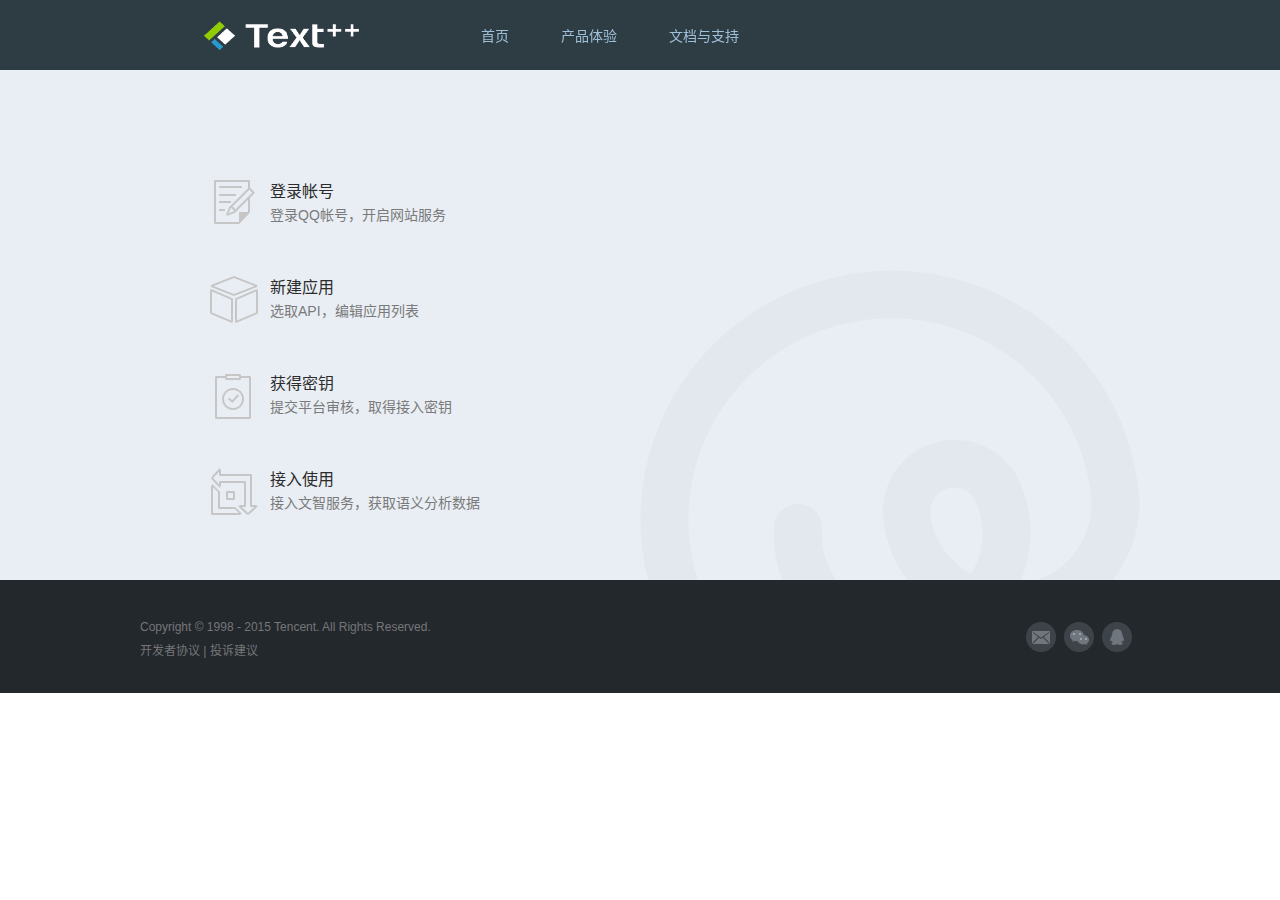
==== commit 219f2b08: "修改代码，优化结构" ====
--- a/app/templates/app_apply.html
+++ b/app/templates/app_apply.html
@@ -13,8 +13,10 @@
 <meta name="Description" content="腾讯文智中文语义平台" />
 <link rel="stylesheet" href="public/wenzhi/css/global.css">
 <link rel="stylesheet" href="public/wenzhi/css/common.css">
-<!-- <meta name="full-screen" content="yes">
-	<meta name="viewport" content="width=device-width,height=device-height,initial-scale=1.0,minimum-scale=1.0,maximum-scale=1.0,user-scalable=yes"> -->
+<script type="text/javascript" src="public/wenzhi/js/jquery-1.11.1.min.js"></script>
+<script type="text/javascript" src="public/wenzhi/js/jquery.SuperSlide.2.1.1.js"></script> 
+<script type="text/javascript" src="public/wenzhi/js/common.js"></script>
+<script type="text/javascript" src="public/wenzhi/js/respond.min.js"></script>
 </head>
 <body>
 
@@ -28,14 +30,6 @@
 					<li><a href="help.cgi" title="文档与支持">文档与支持</a></li>
 				</ul>
 			</div>
-			<!--div class="header_sign">
-				<div class="sign_wrap">
-					<div class="user_avatar"> <a href="#" class="user_name mod_topbar_btn" style="font-size:14px;">凸凸斯基 <i class="bor"></i>
-						<div class="tooltip"> <i class="ico_ny ico_up_arrow"></i><span id="#" onclick="javascript:void(0);">退出</span> </div>
-						</a> <em class="line">|</em> </div>
-					<a href="app_basic_info.cgi" class="mod_topbar_btn ">管理中心</a> </div>
-				<a href="#" title="登录" style=" display: none">登录 <i class="icon_main icon_sign"></i></a> 
-			</div-->
 		</div>
 		<div class="header_topbar_bg"></div>
 	</div>
@@ -85,17 +79,7 @@
 </div>
 
 
-<script type="text/javascript" src="public/wenzhi/js/jquery-1.11.1.min.js"></script>
-<script type="text/javascript" src="public/wenzhi/js/jquery.SuperSlide.2.1.1.js"></script> 
-<script type="text/javascript" src="public/wenzhi/js/common.js"></script>
-<script type="text/javascript" src="public/wenzhi/js/respond.min.js"></script>
-<script type="text/javascript" src="http://tajs.qq.com/stats?sId=43910093" charset="UTF-8"></script>
-<script src="http://qzs.qq.com/qcloud/app/qcconsole_web/dest/nmc-api.js"></script>
-<script type="text/javascript" >
 
 
-
-
-</script>
 </body>
 </html>
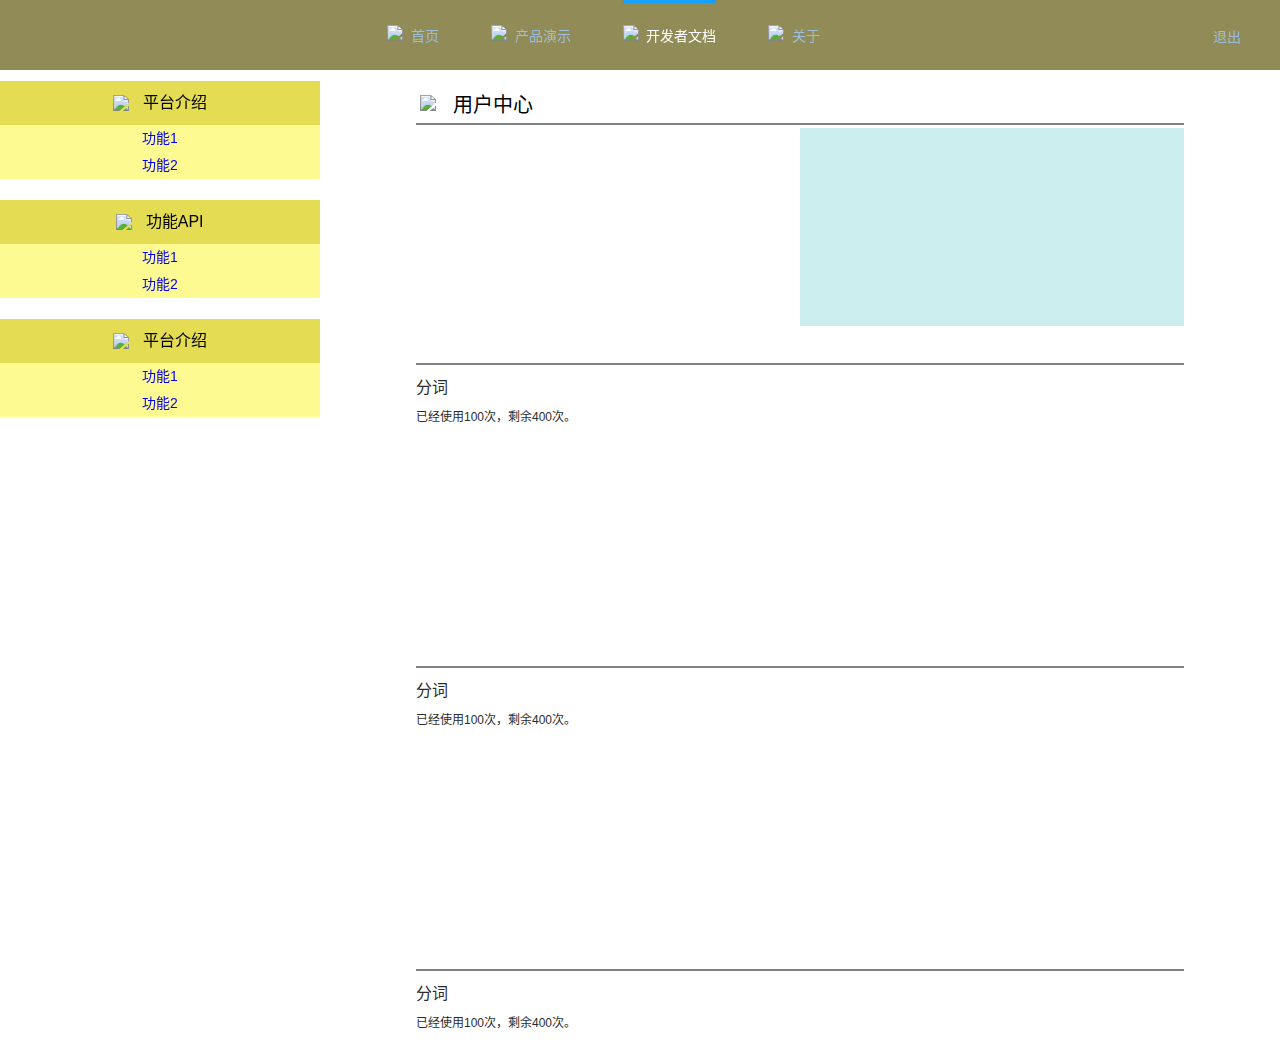
==== commit e935bc49: "制作app apply" ====
--- a/app/templates/app_apply.html
+++ b/app/templates/app_apply.html
@@ -1,85 +1,148 @@
 <!DOCTYPE html>
-<!--[if lt IE 9]>
-    <html class="lt9">
-<![endif]-->
 <html lang="zh-cn">
 <head>
+<script type="text/javascript">
+    var _speedMark = new Date();
+</script>
 <meta http-equiv="Content-Type" content="text/html; charset=utf-8" />
 <meta http-equiv="X-UA-Compatible" content="IE=EmulateIE9,IE=9,IE=edge" />
-<title>腾讯文智中文语义平台-文档与支持</title>
-<meta name="Copyright" content="Tencent" />
-<link href="public/wenzhi/images/common/favicon.ico" type="image/ico" rel="shortcut icon" />
-<meta name="Keywords" content="腾讯文智中文语义平台" />
-<meta name="Description" content="腾讯文智中文语义平台" />
-<link rel="stylesheet" href="public/wenzhi/css/global.css">
-<link rel="stylesheet" href="public/wenzhi/css/common.css">
-<script type="text/javascript" src="public/wenzhi/js/jquery-1.11.1.min.js"></script>
-<script type="text/javascript" src="public/wenzhi/js/jquery.SuperSlide.2.1.1.js"></script> 
-<script type="text/javascript" src="public/wenzhi/js/common.js"></script>
-<script type="text/javascript" src="public/wenzhi/js/respond.min.js"></script>
+<title>Text++ - 开发者文档</title>
+<meta name="Copyright" content="TextPlusPlus" />
+<link rel="stylesheet" href="css/buttons.css">
+<link rel="stylesheet" href="css/global.css">
+<script type="text/javascript" src="js/jquery-1.11.1.min.js"></script>
+<script type="text/javascript" src="js/respond.min.js"></script>
+<script type="text/javascript" src="js/jquery-ui.min.js"></script>
+<script type="text/javascript" src="js/jquery.fullPage.min.js"></script>
+<script type="text/javascript" src="js/jquery.limitTextarea.js"></script>
+<script type="text/javascript" src="js/lex.js"></script>
+<!-- <script src="js/jquery.mCustomScrollbar.concat.min.js"></script> -->
+<script src="css/bootstrap/js/bootstrap.min.js"></script>
+<link rel="stylesheet" href="css/bootstrap/css/bootstrap.css">
+<script src="js/highcharts/highcharts.js"></script>
+<script src="js/highcharts/modules/exporting.js"></script>
+<script src="js/highcharts/modules/data.js"></script>
+<link rel="stylesheet" href="css/semantic0202.css">
+<script type="text/javascript" src="js/semantic0202.js"></script>
 </head>
+
 <body>
-
-<div class="header">
-	<div class="header_topbar">
-		<div class="header_content ui_maxw"> <a href="index.cgi" class="logo" title="腾讯文智中文语义平台">腾讯文智中文语义平台</a>
-			<div class="header_menu">
-				<ul>
-					<li><a href="index.cgi" title="首页">首页</a></li>
-					<li><a href="semantic.cgi" title="产品与体验">产品体验</a></li>
-					<li><a href="help.cgi" title="文档与支持">文档与支持</a></li>
-				</ul>
-			</div>
-		</div>
-		<div class="header_topbar_bg"></div>
-	</div>
-</div>
-<div class="login_wrap">
-	<div class="login_container ui_maxw clearfix">
-		<div class="login_step">
-			<dl>
-				<dt>登录帐号</dt>
-				<dd>登录QQ帐号，开启网站服务</dd>
-				<dt>新建应用</dt>
-				<dd>选取API，编辑应用列表</dd>
-				<dt>获得密钥</dt>
-				<dd>提交平台审核，取得接入密钥</dd>
-				<dt>接入使用</dt>
-				<dd>接入文智服务，获取语义分析数据</dd>
-			</dl>
-		</div>
-		<div class="login_box" id="login_box">
-			<iframe id="login_frame"  name="login_frame" frameborder="0" scrolling="no" width="100%" height="97%" 
-				src="http://xui.ptlogin2.qq.com/cgi-bin/xlogin?style=22&appid=810055201&s_url=http%3A%2F%2Fnlp.qq.com%2Fapp_apply.cgi">
-			</iframe>
-		</div>
-	</div>
-	
-</div>
-
-<div class="footer">
-	<div class="copyright ui_maxw">
-		<p class="txt">Copyright &copy; 1998 - 2015 Tencent. All Rights Reserved.</p>
-		<p class="txt"><a href="help.cgi?topic=agreement">开发者协议</a> | <a href="http://mail.qq.com/cgi-bin/qm_share?t=qm_mailme&email=Enx_Yk16d35id2BSY2M8cX1-" target="_blank">投诉建议</a></p>
-		
-		<div class="foot_link"> 
-			<a href="http://mail.qq.com/cgi-bin/qm_share?t=qm_mailme&email=Enx_Yk16d35id2BSY2M8cX1-" target="_blank" class="ico_foot_mail"></a> 
-			<a class="ico_foot_wechat">
-			<div class="link_show"> <b class="bar"></b>
-				<p class="tit">扫码关注“腾讯文智”</p>
-				<div class="photo"> <img src="public/wenzhi/images/common/wechat_nlp_new.jpg" alt="扫码关注“腾讯云搜”"> </div>
-			</div>
-			</a> 
-			<a target="_blank" class="ico_foot_qq"></a>
-		</div>
-	</div>
-	<div class="scrollUpf">
-        <a style="" title="返回顶部" href="javascript:pageScroll();" id="scrollUp"></a>
+<div class="fix_top semantic">
+	<div class="header_topbar2">
+        <div class="header_content ui_maxw">
+            <a href="index" class="logo" title="Text++">Text++</a>
+                <div class="header_menu">
+                    <ul>
+                        <li><a href="index" title="首页"><img style = "float:left; margin-top:22px;s" src="images/main/home.png" height="30%"/>&nbsp;&nbsp;首页</a></li>
+                        <li><a href="semantic" title="产品演示"><img style = "float:left; margin-top:22px;s" src="images/main/product.png" height="30%"/>&nbsp;&nbsp;产品演示</a></li>
+                        <li class="current"><a href="app_apply" title="开发者文档"><img style = "float:left; margin-top:22px;s" src="images/main/document_choose.png" height="30%"/>&nbsp;&nbsp;开发者文档</a></li>
+                        <li><a href="#" title="关于"><img style = "float:left; margin-top:22px;s" src="images/main/about.png" height="30%"/>&nbsp;&nbsp;关于</a></li>
+                    </ul>
+                </div>
+                <div class="header_sign">
+                    <div class="sign_wrap">
+                        <a href="login" id="quit" class="button button-primary button-small">退出</a> 
+                    </div>
+                </div>
+        </div>
+        <div class="header_topbar_bg3"></div>
     </div>
 </div>
 
+<div class="mainsection" style="background-image: url(images/main/background_c.png);">
+	<div class="appapply_left">
+		<div class="container-fluid">
 
+			<div class="row-fluid">
+				<div class="span12">
+					<ul>
+						<br>
+						<li class="header_list2">
+							<img src="images/main/user_icon.png" style="height: 20px; margin-top: -2px;" />	
+							&nbsp;&nbsp;平台介绍
+						</li>
+						<li class="list_content2">
+							<a href="#page1">功能1</a>
+						</li>
+						<li class="list_content2">
+							<a href="#page2">功能2</a>
+						</li>
+						<br>	
+						<li class="header_list2">
+							<img src="images/main/user_icon.png" style="height: 20px; margin-top: -2px;" />	
+							&nbsp;&nbsp;功能API
+						</li>
+						<li class="list_content2">
+							<a href="#page1">功能1</a>
+						</li>
+						<li class="list_content2">
+							<a href="#page2">功能2</a>
+						</li>
+						<br>	
+						<li class="header_list2">
+							<img src="images/main/user_icon.png" style="height: 20px; margin-top: -2px;" />	
+							&nbsp;&nbsp;平台介绍
+						</li>
+						<li class="list_content2">
+							<a href="#page1">功能1</a>
+						</li>
+						<li class="list_content2">
+							<a href="#page2">功能2</a>
+						</li>
 
+					</ul>
+				</div>
+			</div>
+		</div>
+	</div>
+	<div class="appapply_right">
+		<div class="appapply_right_top">
+			<div style="position: relative; margin-left: 100px; padding-top: 30px; font-size: 20px; color: black;">
+				<img src="images/main/user_icon.png" style="height: 25px; margin-top: -9px;" />	
+				&nbsp;&nbsp;用户中心
+			</div>
+			<div class="my_divider"></div>
+			<div class="console_right_top_left">
+				<ul id="userinfo" style="margin-left:25%; font-size:14px; line-height: 40px;">
+					<!-- <li>用户名:</li>
+				<li>邮箱:</li>
+				<li>注册时间:</li>
+				<li>Token:</li>
+				-->
+				</ul>
+			</div>
+		<div class="console_right_top_right"></div>
+		</div>
 
+		<div class="appapply_right_top">
+			<div class="my_divider"></div>
+			<div style="position:relative; font-size:16px; line-height: 40px; margin-left:10%;">分词</div>
+			<div style="position:relative; font-size:12px; margin-left:10%;">已经使用100次，剩余400次。</div>
+			<div id="chart_container" style="width: 80%; height: 60%; margin: 0 auto"></div>
+		</div>
+
+		<div class="appapply_right_top">
+			<div class="my_divider"></div>
+			<div style="position:relative; font-size:16px; line-height: 40px; margin-left:10%;">分词</div>
+			<div style="position:relative; font-size:12px; margin-left:10%;">已经使用100次，剩余400次。</div>
+			<div id="chart_container" style="width: 80%; height: 60%; margin: 0 auto"></div>
+		</div>
+
+		<div class="appapply_right_top">
+			<div class="my_divider"></div>
+			<div style="position:relative; font-size:16px; line-height: 40px; margin-left:10%;">分词</div>
+			<div style="position:relative; font-size:12px; margin-left:10%;">已经使用100次，剩余400次。</div>
+			<div id="chart_container" style="width: 80%; height: 60%; margin: 0 auto"></div>
+		</div>
+
+		<div class="appapply_right_top">
+			<div class="my_divider"></div>
+			<div style="position:relative; font-size:16px; line-height: 40px; margin-left:10%;">分词</div>
+			<div style="position:relative; font-size:12px; margin-left:10%;">已经使用100次，剩余400次。</div>
+			<div id="chart_container" style="width: 80%; height: 60%; margin: 0 auto"></div>
+		</div>
+	</div>
+</div>
+	
 </body>
-</html>
+</html>--- a/app/templates/css/global.css
+++ b/app/templates/css/global.css
@@ -0,0 +1,988 @@
+/* reset begin */
+html { -webkit-text-size-adjust: 100%; -ms-text-size-adjust: 100%; }
+body, dl, dt, dd, ul, ol, li, h1, h2, h3, h4, h5, h6, pre, code, form, fieldset, legend, input, textarea, p, blockquote, th, td, hr, button, article, aside, details, figcaption, figure, footer, header, hgroup, menu, nav, section { margin: 0; padding: 0; }
+article, aside, details, figcaption, figure, footer, header, hgroup, menu, nav, section { display: block; }
+audio, canvas, video { display: inline-block; *display:inline;
+*zoom:1;
+}
+body, button, input, select, textarea { font: 14px/1.5 'microsoft yahei',tahoma, Arial, 'hiragino sans gb', 'microsoft yahei', sans-serif; }
+h1, h2, h3, h4, h5, h6 { font-size: 1em; }
+a { text-decoration: none; }
+/*a:active { background-color: transparent; }*/
+small, cite, code, em, th, i, b { font-size: 1em; font-style: normal; font-weight: 500; }
+input, select, textarea, button { font-size: 1em; -webkit-box-sizing: content-box; -moz-box-sizing: content-box; box-sizing: content-box; }
+button, input[type=button], input[type=submit] { cursor: pointer; }
+button[disabled], input[disabled] { cursor: default; }
+button::-moz-focus-inner, input::-moz-focus-inner {
+border:0 none;
+padding:0;
+}
+textarea { overflow: auto; vertical-align: top; }
+table { border-collapse: collapse; border-spacing: 0; }
+fieldset, img, iframe { border: 0 none; }
+img { display: inline-block; vertical-align: bottom; -ms-interpolation-mode: bicubic; }
+iframe { display: block; }
+ul, ol { list-style: none; }
+li { vertical-align: top; }
+q:before, q:after { content: ''; }
+table {
+  border-collapse: collapse;
+  border-spacing: 0;
+}
+td,
+th {
+  padding: 0;
+}
+/* reset end */
+body{
+  color: #2c2c2c;
+}
+button,input[type='button']{
+  outline: none;
+}
+::-webkit-input-placeholder { /* WebKit browsers */
+    color:#2c2c2c;
+}
+:-moz-placeholder { /* Mozilla Firefox 4 to 18 */
+    color:#2c2c2c;
+}
+::-moz-placeholder { /* Mozilla Firefox 19+ */
+    color:#2c2c2c;
+}
+:-ms-input-placeholder { /* Internet Explorer 10+ */
+    color:#2c2c2c;
+}
+/*输入框*/
+/*input[type="text"]{
+  color:#b0b0b0;
+  border: 1px solid #d2d2d2;
+}*/
+input[type="text"]:focus, textarea:focus{
+  /*border: 1px solid #3094f1 !important;*/
+  outline: none;
+  /*color: #2a2a2a;*/
+}
+input[type="text"][readonly]{
+  border: none;
+}
+input[type="text"][readonly]:focus{
+  border: none;
+  color: #b0b0b0;
+}
+/* 公用组件 */
+.clearfix:after {
+    clear:both;
+    content:".";
+    display:block;
+    height:0;
+    line-height:0;
+    font-size:0;
+    visibility:hidden;
+}
+.clearfix { zoom:1; }
+
+.ui_maxw{
+  width: 1170px;
+  padding: 0 15px;
+  margin-left: auto;
+  margin-right: auto;
+}
+/* 响应式 处理 */
+@media screen and (max-width: 1401px){
+  .ui_maxw{
+    width: 1000px;
+    padding-left: 0;
+    padding-right: 0;
+  }
+}
+.ui_tac{
+  text-align: center;
+}
+.ui_left{
+  float:left;
+}
+.ui_right{
+  float:right;
+}
+.ui_txt_red{
+  color: #f56e6e;
+}
+.ui_txt_blue{
+  color: #3094f1;
+}
+.ui_txt_green{
+  color: #3EA41E;
+}
+/* 公用按钮 */
+/*按钮样式*/
+.mod_bigbtn{
+  display: inline-block;
+  *display: inline;
+  *zoom: 1;
+  width: 214px;
+  height: 53px;
+  line-height: 53px;
+  border-radius: 4px;
+  text-align: center;
+  box-shadow: 0 0 5px rgba(12,2,3,.17);
+  font-size: 16px;
+  color: #115274;
+  transition: all .5s ease-out;
+}
+.mod_smallbtn{
+  display: inline-block;
+  *display: inline;
+  *zoom: 1;
+  width: 108px;
+  height: 38px;
+  line-height: 38px;
+  border-radius: 4px;
+  text-align: center;
+  transition: all .5s ease-out;
+}
+.mod_autobtn{
+  display: inline-block;
+  *display: inline;
+  *zoom: 1;
+  padding: 0 40px;
+  height: 38px;
+  line-height: 38px;
+  text-align: center;
+  transition: .4s cubic-bezier(.3,0,0,1.0);
+  border-radius: 4px;
+}
+/*按钮外观*/
+/*白蓝*/
+.mod_btn_blue{
+  color: #2890e1;
+  background-color: #FFFFFF;
+  border: 1px solid #2186d5;
+}
+.mod_btn_blue:hover{
+  background-color: #f1f9ff;
+  border: 1px solid #2b90de;
+}
+/*深蓝*/
+.mod_btn_deep{
+  color: #FFFFFF;
+  background-color: #2890e1;
+  border: 1px solid #2186d5;
+}
+.mod_btn_deep:hover{
+  background-color: #2186d5;
+}
+/*白*/
+.mod_btn_white{
+  color:#2c2c2c;
+  background-color: rgba(255,255,255,.57);
+  background-color: #94c5e4\0/; /* ie8 */
+  *background-color: #94c5e4; /* ie6-7 */
+}
+.mod_btn_white:hover{
+  background-color: rgba(255,255,255,.75);
+  background-color: #94c5e4\0/; /* ie8 */
+  *background-color: #94c5e4; /* ie6-7 */
+}
+/*纯白*/
+.mod_btn_snow{
+  color:#2c2c2c;
+  background-color: #FFFFFF;
+  border: 1px solid #dbdbdb;
+}
+.mod_btn_snow:hover{
+  background-color: #f9f9f9;
+}
+/*绿*/
+.mod_btn_green{
+  background-color: rgba(124,224,101,.80);
+  background-color: #7ce065\0/; /* ie8 */
+  *background-color: #7ce065; /* ie6-7 */
+}
+.mod_btn_green:hover{
+  background-color: #8bf273;
+}
+/*灰*/
+.mod_btn_gray{
+  color: #2c2c2c;
+  background-color: #f8f8f8;
+  border: 1px solid #dbdbdb;
+}
+.mod_btn_gray:hover{
+  background-color: #dbdbdb;
+}
+/* 公共icon */
+.icon_main{
+  display: inline-block;
+  *display: inline;
+  *zoom: 1;
+  vertical-align: middle;
+}
+.mod_h2{
+  display: inline-block;
+  *display: inline;
+  *zoom: 1;
+  padding-bottom: 22px;
+  font-size: 26px;
+  *border-bottom: 5px solid #5cbeeb;
+}
+.mod_h2:after{
+  display: block;
+  content: "";
+  width: 0;
+  margin: 15px auto -27px;
+  height: 5px;
+  background-color: #5cbeeb;
+  transition: all 0.8s ease;
+}
+.active .mod_h2:after{
+  width: 100px;
+}
+/*公共头部 导航*/
+.fix_top {
+  z-index: 10;
+  position: fixed;
+  top: 0;
+  left: 0;
+  width: 100%;
+  height: 70px;
+}
+.header_topbar {
+    z-index: 10;
+    position: fixed;
+    width: 100%;
+    height: 70px;
+}
+.header_topbar2 {
+    z-index: 10;
+    position: fixed;
+    width: 100%;
+    height: 70px;
+}
+.header_topbar_bg {
+    height: 70px;
+    background-color: #0d1c25;
+    /*box-shadow: 0 0 24px rgba(12,2,3,0.3);*/
+    filter: alpha(opacity=85);
+    -moz-opacity: 0.85;
+    -khtml-opacity: 0.85;
+    opacity: 0.85;
+}
+
+.header_topbar_bg2 {
+    height: 70px;
+    background-color: rgb(103,61,63);
+    /*box-shadow: 0 0 24px rgba(12,2,3,0.3);*/
+    filter: alpha(opacity=85);
+    -moz-opacity: 0.85;
+    -khtml-opacity: 0.85;
+    opacity: 0.85;
+}
+
+.header_topbar_bg3 {
+    height: 70px;
+    background-color: rgba(111,104,36, 0.9);
+    /*box-shadow: 0 0 24px rgba(12,2,3,0.3);*/
+    filter: alpha(opacity=85);
+    -moz-opacity: 0.85;
+    -khtml-opacity: 0.85;
+    opacity: 0.85;
+}
+
+.header_content {
+    z-index: 5;
+    position: relative;
+    margin-bottom: -70px;
+    height: 70px;
+}
+.header_content a {
+    color: #9ebfd8;
+    transition: all .3s ease-out;
+}
+.header_content a:hover {
+    color: #FFF;
+}
+.header_content .logo {
+  z-index: 12;
+    position: absolute;
+    top: 6px;
+    left: 16px;
+    width: 250px;
+    height: 60px;
+    background: url(../images/main/logo.png) no-repeat 0 0;
+    background-size: 155px 30px;
+    background-position: center center;
+    overflow: hidden;
+    text-indent: -99em;
+}
+.header_menu {
+    position: absolute;
+    top: 0;
+    left: 315px;
+}
+.header_menu ul li {
+    float: left;
+    margin: 0 26px;
+    _display: inline;
+}
+
+.header_menu a {
+    display: block;
+    height: 67px;
+    line-height: 67px;
+    padding-top: 3px;
+}
+.header_menu ul li a:hover{
+   color: #FFF;
+}
+.header_menu ul li.current a {
+    padding-top: 0;
+    border-top: 3px solid #15a2fe;
+    color: #FFF;
+}
+.header_sign {
+  z-index: 15;
+    position: absolute;
+    right: -25px;
+    top: 23px;
+    color: #9ebfd8;
+}
+.header_sign .line{
+  display: inline-block;
+  *display: inline;
+  *zoom: 1;
+  vertical-align: top;
+  margin: 0 8px 0 4px;
+}
+.header_sign .icon_sign {
+    margin-left: 2px;
+}
+.icon_sign {
+    width: 13px;
+    height: 13px;
+    background: url(../images/common/icon_sign.png) no-repeat 0 0;
+}
+
+.sign_wrap {
+    text-align: left;
+    font-size: 14px;
+    height: 52px;
+    line-height: 29px;
+    white-space: nowrap;
+}
+.sign_wrap .user_avatar{
+  position: relative;
+  cursor: pointer;
+  float: left;
+  vertical-align: middle;
+  line-height: 30px;
+}
+.sign_wrap .tooltip{
+  display: none;
+  z-index:10;
+  position: absolute;
+  top: 33px;
+  right: 6px;
+  width: 50px;
+  padding: 0 10px;
+  font-size: 14px;
+  color: #4e4e4e;
+  line-height: 26px;
+  background-color: #fff;
+  border-radius: 3px;
+  border: 1px solid #eee;
+  white-space: nowrap;
+  text-align: center;
+  -webkit-box-shadow: 0 1px 3px rgba(12, 2, 3, .35);
+  -moz-box-shadow: 0 1px 3px rgba(12, 2, 3, .35);
+  box-shadow: 0 1px 3px rgba(12, 2, 3, .35);
+}
+.sign_wrap .tooltip:hover{
+    color: #3094f1;
+}
+.sign_wrap .tooltip .ico_up_arrow{
+  position: absolute;
+  top: -8px;
+  right: 10px;
+  width: 15px;
+  height: 9px;
+  background-image: url(../images/common/ico_up_arrow.png);
+}
+.sign_wrap .avatar{
+  width: 30px;
+  height: 30px;
+  border-radius: 100%;
+  box-shadow: 0 0 2px rgba(12, 2, 3, .72);
+}
+.sign_wrap .user_name{
+  display: inline-block;
+  padding-bottom: 4px;
+  text-align: left;
+  overflow: hidden;
+  text-overflow: ellipsis;
+  white-space: nowrap;
+  cursor: pointer;
+}
+.sign_wrap .user_name:hover .tooltip{
+  display: inline-block;
+}
+.sign_wrap .user_name .bor{
+  display: inline-block;
+  *display: inline;
+  *zoom: 1;
+  margin-right: 3px;
+  font-size:0;
+  width:0;
+  height:0;
+  border-width:4px;
+  border-style: solid dashed dashed;
+  border-color: #9ebfd8 transparent transparent;
+  overflow:hidden;
+}
+.sign_wrap .user_name:hover .bor{
+  border-color: #FFFFFF transparent transparent;
+}
+/*公共底部*/
+.footer{
+  z-index: 10;
+  position: relative;
+  height: 113px;
+  font-size: 12px;
+  background-color: #23282d;
+}
+.footer .copyright{
+  position: relative;
+  padding-top: 35px;
+  text-align: center;
+}
+.footer .copyright .txt{
+  line-height: 24px;
+  color: #757678;
+  text-align: left;
+}
+.footer .copyright a{
+  color: #757678;
+  text-decoration: none;
+}
+.footer .copyright a:hover{
+  text-decoration: underline;
+}
+.foot_link {
+  position: absolute;
+  right: 8px;
+  top: 42px;
+}
+.foot_link a{
+  float: left;
+  display: inline-block;
+  margin-left: 8px;
+  width: 30px;
+  height: 30px;
+  background-repeat: no-repeat;
+  background-image: url(../images/common/ico_foot_link.png);
+  cursor: pointer;
+}
+.foot_link a:hover{
+  text-decoration: none;
+}
+.foot_link .ico_foot_mail{
+  background-position: 0 -33px;
+}
+.foot_link .ico_foot_mail:hover{
+  background-position: 0 0;
+}
+.foot_link .ico_foot_wechat{
+  position: relative;
+  background-position: -33px -33px;
+}
+.foot_link .ico_foot_wechat:hover{
+  background-position: -33px 0;
+}
+.foot_link .ico_foot_qq{
+  background-position: -66px -33px;
+}
+.foot_link .ico_foot_qq:hover{
+  background-position: -66px 0;
+}
+.foot_link .link_show{
+  display: none;
+  position: absolute;
+  top: -174px;
+  left: -57px;
+  width: 140px;
+  height: 155px;
+  text-align: center;
+  background-color: #fff;
+  border-radius: 3px;
+  box-shadow: 0 0 3px rgba(12,2,3,.25);
+  *border: 1px solid #ebeaea;
+}
+.foot_link .link_show .bar{
+  z-index: 10;
+  position: absolute;
+  left: 62px;
+  top: 155px;
+  display: block;
+  font-size: 0;
+  width: 0;
+  height: 0;
+  border-width: 8px;
+  border-style: solid dashed dashed;
+  border-color: #FFFFFF transparent transparent;
+}
+.foot_link .link_show .tit{
+  padding:8px 0 10px 0;
+  color: #4e4e4e;
+}
+.foot_link .ico_foot_wechat:hover .link_show{
+  display: block;
+}
+.foot_link .ico_foot_wechat:hover  .tit{
+  text-decoration: none;
+}
+
+/* iconfont  */
+@font-face {font-family: "iconfont";
+  src: url('../images/iconfont/iconfont.eot'); /* IE9*/
+  src: url('../images/iconfont/iconfont.eot?') format('embedded-opentype'), /* IE6-IE8 */
+  url('../images/iconfont/iconfont.woff') format('woff'), /* chrome、firefox */
+  url('../images/iconfont/iconfont.ttf') format('truetype'), /* chrome、firefox、opera、Safari, Android, iOS 4.2+*/
+  url('../images/iconfont/iconfont.svg') format('svg'); /* iOS 4.1- */
+}
+
+.iconfont {
+  font-family:"iconfont" !important;
+  font-size:16px;
+  color: #FFF;
+  filter:alpha(opacity=40);-moz-opacity:0.4;-khtml-opacity: 0.4; opacity: 0.4;
+  font-weight: 200;
+  font-style:normal;
+  -webkit-font-smoothing: antialiased;
+  -webkit-text-stroke-width: 0.1px;
+  -moz-osx-font-smoothing: grayscale;
+}
+.icon-iconthree:before { content: "\e60a"; }
+.icon-iconfour:before { content: "\e608"; }
+.icon-iconsix:before { content: "\e609"; }
+.icon-icondot:before { content: "\e607"; }
+
+/* iconfont -------- */
+
+/* -----来自星星的你 -------*/
+.col_bg{
+    position: relative;
+}
+.col_bg em{
+    position: absolute;
+}
+.col_bg .iconfont{
+    display: block;
+    background-repeat: no-repeat;
+    background-position: center center;
+}
+/* 类型 */
+.icon_dot{
+   /* 圆形 &#xe607; */
+}
+.icon_san{
+    /* 三角形 &#xe60a; */
+}
+.icon_six{
+    /*六边形 &#xe609; */
+}
+.icon_four{
+   /*四边形 &#xe608; */
+}
+
+ /* 大小 */
+.size_20{
+    width: 20px;
+    height: 20px;
+   font-size: 20px;
+   line-height: 20px;
+}
+.size_25{
+    width: 25px;
+    height: 25px;
+   font-size: 25px;
+   line-height: 25px;
+}
+.size_30{
+    width: 30px;
+    height: 30px;
+   font-size: 30px;
+   line-height: 30px;
+}
+.size_35{
+    width: 35px;
+    height: 35px;
+   font-size: 35px;
+   line-height: 35px;
+}
+.size_40{
+    width: 40px;
+    height: 40px;
+   font-size: 40px;
+   line-height: 40px;
+}
+.size_50{
+    width: 50px;
+    height: 50px;
+   font-size: 50px;
+   line-height: 50px;
+}
+.size_60{
+    width: 60px;
+    height: 60px;
+   font-size: 60px;
+   line-height: 60px;
+}
+.size_65{
+    width: 65px;
+    height: 65px;
+   font-size: 65px;
+   line-height: 65px;
+}
+.size_70{
+    width: 70px;
+    height: 70px;
+   font-size: 70px;
+   line-height: 70px;
+}
+.size_80{
+    width: 80px;
+    height: 80px;
+   font-size: 80px;
+   line-height: 80px;
+}
+.size_85{
+    width: 85px;
+    height: 85px;
+   font-size: 85px;
+   line-height: 85px;
+}
+.size_90{
+    width: 90px;
+    height: 90px;
+   font-size: 90px;
+   line-height: 90px;
+}
+.size_100{
+    width: 100px;
+    height: 100px;
+   font-size: 100px;
+   line-height: 100px;
+}
+/* 定位 */
+/* 01 */
+.wrap_xy_1 .em_xy_1 {
+    bottom: 17%;
+    left: 17%;
+}
+.wrap_xy_1 .em_xy_2 {
+    top: 30%;
+    left: 30%;
+}
+.wrap_xy_1 .em_xy_3 {
+    top: 24%;
+    left: 0;
+}
+.wrap_xy_1 .em_xy_4 {
+    top: 22%;
+    right: 20%;
+}
+.wrap_xy_1 .em_xy_5 {
+    bottom: 10%;
+    left: 40%;
+}
+.wrap_xy_1 .em_xy_6 {
+    top: 52%;
+    right: 20%;
+}
+.wrap_xy_1 .em_xy_7{
+    bottom: 6%;
+    right: -10%;
+}
+.wrap_xy_1 .em_xy_8{
+    top: 32%;
+    right: 38%;
+}
+
+/*  02 */
+.wrap_xy_2 .em_xy_1 {
+    bottom: 10%;
+    left: -3%;
+}
+.wrap_xy_2 .em_xy_2 {
+    top: 25%;
+    left: 30%;
+}
+.wrap_xy_2 .em_xy_3 {
+    bottom: 26%;
+    left: 34%;
+}
+.wrap_xy_2 .em_xy_4 {
+    bottom: 6%;
+    right: -3%;
+}
+.wrap_xy_2 .em_xy_5 {
+    top: 51%;
+    right: 17%;
+}
+.wrap_xy_2 .em_xy_6 {
+    top: 12%;
+    right: 7%;
+}
+/*  02 */
+.wrap_xy_3 .em_xy_1 {
+    bottom: 10%;
+    left: 28%;
+}
+.wrap_xy_3 .em_xy_2 {
+  top: 24%;
+  left: -17%;
+}
+.wrap_xy_3 .em_xy_3 {
+    top: 10px;
+  left: 10%;
+}
+.wrap_xy_3 .em_xy_4 {
+    bottom: 0;
+    right: -3%;
+}
+.wrap_xy_3 .em_xy_5 {
+  top: -86px;
+  right: 26%;
+}
+.wrap_xy_3 .em_xy_6 {
+  top: 12%;
+  right: -22%;
+}
+.wrap_xy_3 .em_xy_7{
+  top: 12%;
+    right: 15%;
+}
+.wrap_xy_3 .em_xy_8{
+  top: 12%;
+    left: 8%;
+}
+.wrap_xy_3 .em_xy_9{
+  top: -100px;
+    left: -10%;
+}
+/* 05 */
+#section5 .icon_san {color: #55c225; }
+#section5 .icon_dot {color: #31a4d9; }
+#section5 .icon_six {color: #ff6a28; }
+#section5 .icon_four{color: #fbb234; }
+#section5 .iconfont{filter:alpha(opacity=60);-moz-opacity:0.6;-khtml-opacity: 0.6; opacity: 0.6;}
+
+/* 星星的 旋转 */
+
+.ani_rot_1 {
+    -webkit-animation: ani_rot_1 10.8s 0s linear infinite  ;
+    animation: ani_rot_1 10.8s 0s linear infinite  ;
+}
+@-webkit-keyframes ani_rot_1 {
+    0% {
+        transform:rotate(0deg);
+    }
+    100% {
+       transform:rotate(360deg);
+    }
+}
+@keyframes ani_rot_1 {
+    0% {
+        transform:rotate(0deg);
+    }
+    100% {
+       transform:rotate(360deg);
+    }
+}
+
+/* 星星的 位移 */
+.ani_xy_1{
+    -webkit-animation: ani_xy_1 12s 0s linear infinite alternate ;
+    animation: ani_xy_1 12s 0s linear infinite alternate ;
+}
+@-webkit-keyframes ani_xy_1 {
+    0% {
+        transform:translate3d(0,-50px,0);
+    }
+    100% {
+       transform:translate3d(30px,50px,0);
+    }
+}
+@keyframes ani_xy_1 {
+    0% {
+        transform:translate3d(0,-50px,0);
+    }
+    100% {
+       transform:translate3d(30px,50px,0);
+    }
+}
+.ani_xy_2 {
+    -webkit-animation: ani_xy_2 12s 0s linear infinite alternate ;
+    animation: ani_xy_2 12s 0s linear infinite alternate ;
+}
+@-webkit-keyframes ani_xy_2 {
+    0% {
+        transform:translate3d(-30px,-58px,0) ;
+    }
+    100% {
+       transform:translate3d(0,50px,0);
+    }
+}
+@keyframes ani_xy_2 {
+    0% {
+        transform:translate3d(-30px,-58px,0) ;
+    }
+    100% {
+       transform:translate3d(0,50px,0);
+    }
+}
+.ani_xy_3 {
+    -webkit-animation: ani_xy_3 12s 0s linear infinite alternate ;
+    animation: ani_xy_3 12s 0s linear infinite alternate ;
+}
+@-webkit-keyframes ani_xy_3 {
+    0% {
+        transform:translate3d(0,58px,0) ;
+    }
+    100% {
+       transform:translate3d(-30px,-50px,0) ;
+    }
+}
+@keyframes ani_xy_3 {
+    0% {
+        transform:translate3d(0,58px,0) ;
+    }
+    100% {
+       transform:translate3d(-30px,-50px,0) ;
+    }
+}
+.ani_xy_4 {
+    -webkit-animation: ani_xy_4 12s 0s linear infinite alternate ;
+    animation: ani_xy_4 12s 0s linear infinite alternate ;
+}
+@-webkit-keyframes ani_xy_4 {
+    0% {
+        transform:translate3d(0,58px,0) ;
+    }
+    100% {
+        transform:translate3d(30px,-60px,0) ;
+    }
+}
+@keyframes ani_xy_4 {
+    0% {
+        transform:translate3d(0,58px,0) ;
+    }
+    100% {
+        transform:translate3d(30px,-60px,0) ;
+    }
+}
+
+#help_xx{
+  position: absolute;
+  top: 70px;
+  left: 50%;
+  height: 194px;
+  margin-left: -600px;
+}
+#help_xx .col_bg{
+  margin-top: 97px;
+}
+#help_xx .iconfont{
+  color: #d5d5d5\9;
+  color: rgba(213,213,213,0.75);
+}
+
+.console_left {
+  float: left;
+  position: relative;
+  width: 25%;
+  height: 700px;
+  background-color: rgba(255,255,255,0.3);
+  margin: 0px;
+  margin-left: 0px;
+  margin-top: 60px;
+}
+
+.appapply_left {
+  float: left;
+  position: relative;
+  width: 25%;
+  height: 1000px;
+  position: fixed;
+  background-color: rgba(255,255,255,0.4);
+  margin: 0px;
+  margin-left: 0px;
+  margin-top: 60px;
+}
+
+.console_right {
+  float: right;
+  position: relative;
+  width: 75%;
+  height: auto;
+  background-color: rgba(255,255,255,0.7);
+  margin-left: 0px;
+  margin-top: 60px; 
+}
+
+.appapply_right {
+  float: right;
+  position: relative;
+  width: 75%;
+  height: 1000px;
+  background-color: rgba(255,255,255,0.8);
+  margin-left: 0px;
+  margin-top: 60px; 
+}
+
+.console_right_top {
+  position: relative;
+  width: 100%;
+  height: 50%;
+  margin-left: 0px;
+}
+
+.appapply_right_top {
+  position: relative;
+  width: 100%;
+  height: 300px; 
+}
+
+
+.console_right_bottom {
+  position: relative;
+  width: 100%;
+  height: 50%;
+  margin-left: 0px;
+}
+
+.console_right_top_left {
+  position: relative;
+  width: 40%;
+  float: left;
+  height: 75%;
+  margin-left: 0px;
+}
+
+.console_right_top_right {
+  position: relative;
+  float:right;
+  width: 40%;
+  height: 66%;
+  background-color: rgba(200,236,236,0.9);
+  margin-right: 10%;
+}
+
+.my_divider {
+  height: 2px;
+  margin: 3px 0;
+  margin-left: 10%;
+  margin-right: 10%;
+
+  overflow: hidden;
+  background-color: grey;
+}--- a/app/templates/css/semantic0202.css
+++ b/app/templates/css/semantic0202.css
@@ -0,0 +1,2812 @@
+@charset "utf-8";
+
+/* CSS Document */
+
+#superContainer {
+    height: 100%;
+    position: relative;
+}
+
+.section {
+    position: relative;
+    -webkit-box-sizing: border-box;
+    -moz-box-sizing: border-box;
+    box-sizing: border-box;
+    overflow: hidden;
+}
+
+.mainsection {
+    position: relative;
+    -webkit-box-sizing: border-box;
+    -moz-box-sizing: border-box;
+    box-sizing: border-box;
+    overflow: scroll;
+}
+
+.slide {
+    float: left;
+}
+
+.slide,
+.slidesContainer {
+    height: 100%;
+    display: block;
+}
+
+.slides {
+    height: 100%;
+    overflow: hidden;
+    position: relative;
+    -webkit-transition: all 0.3s ease-out;
+    -moz-transition: all 0.3s ease-out;
+    -o-transition: all 0.3s ease-out;
+    transition: all 0.3s ease-out;
+}
+
+.section.table,
+.slide.table {
+    display: table;
+    width: 100%;
+}
+
+.tableCell {
+    display: table-cell;
+    vertical-align: middle;
+    width: 100%;
+    height: 100%;
+}
+
+.slidesContainer {
+    float: left;
+    position: relative;
+}
+
+.controlArrow {
+    position: absolute;
+    top: 50%;
+    cursor: pointer;
+    width: 0;
+    height: 0;
+    border-style: solid;
+    margin-top: -38px;
+}
+
+.controlArrow.prev {
+    left: 15px;
+    width: 0;
+    border-width: 38.5px 34px 38.5px 0;
+    border-color: transparent #fff transparent transparent;
+}
+
+.controlArrow.next {
+    right: 15px;
+    border-width: 38.5px 0 38.5px 34px;
+    border-color: transparent transparent transparent #fff;
+}
+
+.scrollable {
+    overflow: scroll;
+}
+
+.easing {
+    -webkit-transition: all 0.7s ease-in-out;
+    -moz-transition: all 0.7s ease-in-out;
+    -o-transition: all 0.7s ease-in-out;
+    transition: all 0.7s ease-in-out;
+}
+
+#fullPage-nav {
+    position: fixed;
+    z-index: 100;
+    top: 50%;
+    opacity: 1;
+}
+
+#fullPage-nav.right {
+    right: 18px;
+}
+
+#fullPage-nav.left {
+    left: 17px;
+}
+
+.fullPage-slidesNav {
+    position: absolute;
+    z-index: 4;
+    left: 50%;
+    opacity: 1;
+}
+
+.fullPage-slidesNav.bottom {
+    bottom: 17px;
+}
+
+.fullPage-slidesNav.top {
+    top: 17px;
+}
+
+#fullPage-nav ul,
+.fullPage-slidesNav ul {
+    margin: 0;
+    padding: 0;
+}
+
+#fullPage-nav li,
+.fullPage-slidesNav li {
+    display: block;
+    width: 14px;
+    height: auto;
+    margin-bottom: 10px;
+    position: relative;
+}
+
+.fullPage-slidesNav li {
+    display: inline-block;
+}
+
+#fullPage-nav li a,
+.fullPage-slidesNav li a {
+    display: block;
+    position: relative;
+    z-index: 1;
+    width: 100%;
+    height: 100%;
+    cursor: pointer;
+    text-decoration: none;
+}
+
+#fullPage-nav li .active span,
+.fullPage-slidesNav .active span {
+    height: 30px;
+    background: #FFF;
+}
+
+#fullPage-nav span,
+.fullPage-slidesNav span {
+    z-index: 1;
+    display: block;
+    width: 7px;
+    height: 7px;
+    border: 2px solid #FFFFFF;
+    background: rgba(0, 0, 0, 0);
+    -webkit-border-radius: 12px;
+    -moz-border-radius: 12px;
+    border-radius: 12px;
+    -webkit-transition: .3s cubic-bezier(.3, 0, 0, 1.8);
+    transition: .3s cubic-bezier(.3, 0, 0, 1.8);
+}
+
+.fullPage-tooltip {
+    position: absolute;
+    color: #fff;
+    font-size: 14px;
+    top: -2px;
+    white-space: nowrap;
+}
+
+.fullPage-tooltip.right {
+    right: 20px;
+}
+
+.fullPage-tooltip.left {
+    left: 20px;
+}
+
+
+/* -- semantic style -- */
+
+.sectioin {
+    position: relative;
+    overflow: hidden;
+}
+
+#cate_nav {
+    z-index: 10;
+    position: absolute;
+    left: 0;
+    top: 104px;
+    width: 100%;
+    padding: 15px 0;
+    overflow: hidden;
+    transition: .8s cubic-bezier(.3, 0, 0, 1.3);
+}
+
+#cate_nav ul {
+    text-align: center;
+    white-space: nowrap;
+}
+
+#cate_nav li {
+    display: inline-block;
+    *display: inline;
+    *zoom: 1;
+    margin: 0 17px;
+    font-size: 14px;
+}
+
+#cate_nav a {
+    display: block;
+    padding: 8px 20px;
+    color: #fff;
+    font-size: 18px;
+    text-decoration: none;
+    border: 2px solid transparent;
+    border-radius: 4px;
+    transition: .5s cubic-bezier(.3, 0, 0, 1.3);
+}
+
+#cate_nav a:hover {
+    color: #fff;
+}
+
+#cate_nav .active a {
+    color: #fff;
+    border: 2px solid #ffffff;
+}
+
+
+/* 导航收缩动画 */
+
+.header_menu {
+    transition: .8s cubic-bezier(.3, 0, 0, 1.3);
+}
+
+.hide .header_menu {
+    opacity: 0;
+    top: -100px;
+    transform: translate3d(0, 0, 0);
+}
+
+#cate_nav.slideup {
+    top: 0;
+    transform: translate3d(0, 0, 0);
+}
+
+#cate_nav.slideup a {
+    color: #9ebfd8;
+    font-size: 14px;
+}
+
+#cate_nav.slideup a:hover {
+    color: #FFF;
+}
+
+#cate_nav.slideup .active a {
+    color: #FFF;
+}
+
+
+/*几个主体滚屏 框架*/
+
+.col_1_wrap,
+.col_2_wrap,
+.col_3_wrap,
+.col_4_wrap,
+.col_5_wrap,
+.col_6_wrap {
+    z-index: 10;
+    position: absolute;
+    left: 50%;
+    top: 60%;
+    margin-left: -600px;
+
+}
+
+.col_5_wrap {
+    top: 55%;
+}
+
+.col_6_wrap {
+    top: 52%;
+}
+
+.col_help {
+    float: right;
+    margin-top: 12px;
+    display: block;
+    height: 20px;
+    line-height: 20px;
+    padding: 0 4px;
+    font-size: 14px;
+    font-weight: normal;
+    color: #fff;
+    transition: all .3s ease;
+}
+
+.col_help:hover {
+    color: #9ebfd8;
+}
+
+.icon_word {
+    width: 15px;
+    height: 18px;
+    background: url(../images/semantic/icon_word_2.png) no-repeat 0 0;
+}
+
+.col_help .icon_word {
+    margin-right: 5px;
+}
+
+.godown {
+    position: absolute;
+    left: 50%;
+    bottom: 20px;
+    z-index: 100;
+    width: 53px;
+    height: 53px;
+    margin-left: -26px;
+    background: url(../images/semantic/icon_next.png) no-repeat 0 0;
+    -webkit-animation: ani_godown 0.8s ease-in-out infinite alternate;
+    animation: ani_godown 0.8s ease-in-out infinite alternate;
+}
+
+@-webkit-keyframes ani_godown {
+    0% {
+        opacity: 0.9;
+        transform: translate3d(0, -2px, 0) scale(1);
+    }
+    100% {
+        opacity: 1;
+        transform: translate3d(0, 0, 0) scale(1.02);
+    }
+}
+
+@keyframes ani_godown {
+    0% {
+        opacity: 0.9;
+        transform: translate3d(0, -2px, 0) scale(1);
+    }
+    100% {
+        opacity: 1;
+        transform: translate3d(0, 0, 0) scale(1.02);
+    }
+}
+
+
+/*第一屏 产品介绍*/
+
+.col_1_wrap {}
+
+.col_1_wrap .col_text {
+    float: left;
+    width: 450px;
+    margin-top: 33%;
+}
+
+.col_1_wrap .col_photo {
+    float: right;
+    position: relative;
+    margin-top: 27%;
+    margin-right: 4%;
+}
+
+.col_1_wrap .col_photo img {
+    width: 100%;
+}
+
+.col_1_wrap .col_photo .focus {
+    position: absolute;
+    top: 67%;
+    left: 46%;
+    width: 11px;
+    height: 21px;
+    background-color: #688fae;
+    -webkit-animation: ani_focus 0.5s linear infinite alternate;
+    animation: ani_focus 0.5s linear infinite alternate;
+}
+
+@-webkit-keyframes ani_focus {
+    0% {
+        opacity: 0;
+        transform: translate3d(0, 0, 0);
+    }
+    100% {
+        opacity: 1;
+        transform: translate3d(0, 0, 0);
+    }
+}
+
+@keyframes ani_focus {
+    0% {
+        opacity: 0;
+        transform: translate3d(0, 0, 0);
+    }
+    100% {
+        opacity: 1;
+        transform: translate3d(0, 0, 0);
+    }
+}
+
+.col_1_wrap .tit {
+    position: absolute;
+    width: 447px;
+    height: 125px;
+    font-size: 28px;
+    font-weight: normal;
+    padding-bottom: 10px;
+    text-indent: -99em;
+    background: url(../images/main/logo.png) no-repeat 0 0;*/
+    overflow: hidden;
+}
+
+.col_1_wrap .text {
+    margin-top: 56px;
+    font-size: 16px;
+    color: #fff;
+}
+
+
+/*公共 左侧*/
+
+.mod_col_text {
+    float: left;
+    width: 430px;
+    height: 500px;
+}
+
+.mod_col_h2 {
+    padding-top: 88px;
+    padding-bottom: 30px;
+    font-size: 26px;
+}
+
+
+/*公共title*/
+
+.mod_col_title {
+    height: 28px;
+    line-height: 28px;
+    font-weight: normal;
+    padding-bottom: 16px;
+}
+
+
+/* 分析输入 */
+
+.analysis_wrap {
+    position: relative;
+    width: 371px;
+    height: 80%;
+}
+
+.analysis_content {
+    position: relative;
+    width: 350px;
+    height: 400px;
+    padding: 10px 6px 10px 15px;
+    line-height: 24px;
+    font-size: 14px;
+    border-radius: 3px;
+    background-color: #FFF;
+    background-color: rgba(255, 255, 255, .9);
+    resize: none;
+    overflow: hidden;
+    outline: none;
+}
+
+.analysis_content .txt {
+    width: 98%;
+    padding-right: 5px;
+    min-height: 410px;
+    padding-bottom: 45px;
+    outline: none;
+    border: 0 none;
+    background: none;
+    overflow-y: auto;
+    overflow-x: hidden;
+    /*background-image: -webkit-linear-gradient(top, rgba(0, 0, 0, 0.05) 1px, transparent 1px);
+    background-image: linear-gradient(to bottom, rgba(0, 0, 0, 0.05) 1px, transparent 1px);
+    background-size: 100% 1.5em;
+    background-position: 0 1.33em;
+    background-repeat: repeat-y;
+    background-attachment: local;
+    background-color: transparent;
+    -webkit-transition: height 0.5s ease-in-out, box-shadow 0.25s ease;
+    transition: height 0.5s ease-in-out, box-shadow 0.25s ease;
+    */
+}
+
+::-webkit-scrollbar {
+    width: 7px;
+}
+
+::-webkit-scrollbar-button {
+    width: 7px;
+    height: 5px;
+}
+
+::-webkit-scrollbar-track {
+    /*background:#eee;
+    border: thin solid lightgray;
+    box-shadow: 0px 0px 3px #ccc inset;*/
+    border-radius: 10px;
+}
+
+::-webkit-scrollbar-thumb {
+    background: #A8AAAB;
+    border: thin solid #A8AAAB;
+    border-radius: 10px;
+}
+
+::-webkit-scrollbar-thumb:hover {
+    background: #7d7d7d;
+}
+
+.analysis_btn {
+    position: absolute;
+    bottom: 0;
+    width: 100%;
+    padding: 6px 0;
+    text-align: right;
+    background-color: #FFFFFF;
+    background-color: rgba(255, 255, 255, .9);
+    /*box-shadow:0 -1px 3px rgba(0,0,0,.1);*/
+    border-radius: 0 0 3px 3px;
+}
+
+.analysis_btn .btn {
+    display: inline-block;
+    *display: inline;
+    *zoom: 1;
+    margin-right: 10px;
+    padding: 0 20px;
+    height: 28px;
+    line-height: 28px;
+    text-align: center;
+    border: 1px solid #909090;
+    border-radius: 3px;
+    background-color: #FFFFFF;
+    color: #575757;
+    transition: all .4s ease-in-out;
+}
+
+.analysis_btn .btn:hover {
+    background-color: #f1f1f1;
+}
+
+.analysis_btn .replaced {
+    float: left;
+    margin-left: 10px;
+    padding: 0 4px;
+    height: 24px;
+    line-height: 24px;
+    color: #2c2c2c;
+    text-decoration: underline;
+}
+
+.analysis_btn .replaced:hover {
+    color: #000;
+}
+
+
+/* 滚动条  mCustomScrollbar */
+
+.mCustomScrollbar {
+    -ms-touch-action: none;
+    touch-action: none;
+}
+
+.mCustomScrollBox {
+    position: relative;
+    overflow: hidden;
+    height: 100%;
+    max-width: 100%;
+    outline: none;
+    direction: ltr;
+}
+
+.mCSB_inside > .mCSB_container {
+    margin-right: 20px;
+}
+
+.mCSB_container {
+    overflow: hidden;
+    width: auto;
+    height: auto;
+    line-height: 26px;
+}
+
+.mCSB_scrollTools {
+    opacity: 0.75;
+    filter: "alpha(opacity=75)";
+    -ms-filter: "alpha(opacity=75)";
+}
+
+.mCSB_scrollTools,
+.mCSB_scrollTools .mCSB_dragger .mCSB_dragger_bar,
+.mCSB_scrollTools .mCSB_buttonUp,
+.mCSB_scrollTools .mCSB_buttonDown,
+.mCSB_scrollTools .mCSB_buttonLeft,
+.mCSB_scrollTools .mCSB_buttonRight {
+    -webkit-transition: opacity .2s ease-in-out, background-color .2s ease-in-out;
+    -moz-transition: opacity .2s ease-in-out, background-color .2s ease-in-out;
+    -o-transition: opacity .2s ease-in-out, background-color .2s ease-in-out;
+    transition: opacity .2s ease-in-out, background-color .2s ease-in-out;
+}
+
+.mCSB_scrollTools {
+    position: absolute;
+    width: 16px;
+    height: auto;
+    left: auto;
+    top: 0;
+    right: 0;
+    bottom: 0;
+}
+
+.mCSB_scrollTools .mCSB_draggerContainer {
+    position: absolute;
+    top: 0;
+    left: 0;
+    bottom: 0;
+    right: 0;
+    height: auto;
+}
+
+.mCSB_scrollTools .mCSB_dragger {
+    cursor: pointer;
+    width: 100%;
+    height: 30px;
+    z-index: 1;
+}
+
+.mCSB_scrollTools .mCSB_dragger .mCSB_dragger_bar {
+    background-color: #fff;
+    background-color: rgba(255, 255, 255, 0.75);
+    filter: "alpha(opacity=75)";
+    -ms-filter: "alpha(opacity=75)";
+}
+
+.mCSB_scrollTools,
+.mCSB_scrollTools .mCSB_dragger .mCSB_dragger_bar,
+.mCSB_scrollTools .mCSB_buttonUp,
+.mCSB_scrollTools .mCSB_buttonDown,
+.mCSB_scrollTools .mCSB_buttonLeft,
+.mCSB_scrollTools .mCSB_buttonRight {
+    -webkit-transition: opacity .2s ease-in-out, background-color .2s ease-in-out;
+    -moz-transition: opacity .2s ease-in-out, background-color .2s ease-in-out;
+    -o-transition: opacity .2s ease-in-out, background-color .2s ease-in-out;
+    transition: opacity .2s ease-in-out, background-color .2s ease-in-out;
+}
+
+.mCSB_scrollTools .mCSB_dragger .mCSB_dragger_bar {
+    position: relative;
+    width: 4px;
+    height: 100%;
+    margin: 0 auto;
+    -webkit-border-radius: 16px;
+    -moz-border-radius: 16px;
+    border-radius: 16px;
+    text-align: center;
+}
+
+.mCSB_scrollTools .mCSB_draggerRail {
+    background-color: #909090;
+    background-color: rgba(114, 114, 114, 0.8);
+    filter: "alpha(opacity=40)";
+    -ms-filter: "alpha(opacity=40)";
+}
+
+.mCSB_scrollTools .mCSB_draggerRail {
+    width: 2px;
+    height: 100%;
+    margin: 0 auto;
+    -webkit-border-radius: 16px;
+    -moz-border-radius: 16px;
+    border-radius: 16px;
+}
+
+
+/* scrollbar modifying  */
+
+.mCSB_scrollTools .mCSB_draggerRail {
+    background: none;
+}
+
+.mCSB_scrollTools .mCSB_dragger .mCSB_dragger_bar {
+    width: 6px;
+    background-color: #909090;
+}
+
+.analysis_content .mCSB_scrollTools {
+    height: 100%;
+    overflow: hidden;
+}
+
+.analysis_content .mCSB_scrollTools .mCSB_draggerContainer {
+    bottom: 40px;
+}
+
+
+/*右侧结果主体*/
+
+.mod_col_main {
+    float: right;
+    width: 710px;
+    height: 500px;
+}
+
+.mod_col_main .mod_col_title {}
+
+.mod_result_title {
+    font-size: 16px;
+    font-weight: bold;
+    padding-bottom: 14px;
+}
+
+.mod_result_content {
+    padding-bottom: 12px;
+}
+
+.result_main .row {
+    padding-bottom: 22px;
+    height: 40%;
+}
+
+
+/*类别 选项切换*/
+
+.result_tabs {
+    overflow: hidden;
+}
+
+.result_tabs a {
+    float: left;
+    margin-right: 10px;
+    margin-bottom: 6px;
+    height: 33px;
+    line-height: 33px;
+    padding: 0 17px;
+    font-size: 14px;
+    border: 1px solid #FFF;
+    border-radius: 4px;
+    white-space: nowrap;
+    color: #FFF;
+    transition: .4s cubic-bezier(.3, 0, 0, 1.0);
+}
+
+.result_tabs a:hover,
+.result_tabs a.current {
+    background-color: #10667f;
+    border: 1px solid #10667f;
+}
+
+
+/*词法 分析*/
+
+.result_words {
+    height: 200px;
+    margin-top: -1px;
+    padding: 6px 0 6px 10px;
+    background-color: #FFF;
+    background-color: rgba(255, 255, 255, .9);
+    border-radius: 4px;
+    color: #777;
+}
+
+
+/*分词结果*/
+
+.result_words .txt_bor {
+    display: inline-block;
+    *display: inline;
+    *zoom: 1;
+    margin: 0 5px 10px;
+    padding: 0 8px;
+    height: 29px;
+    line-height: 29px;
+    color: #FFF;
+}
+
+.result_words .n {
+    border-color: #F00;
+    /* 名词 */
+}
+
+.result_words .v {
+    border-color: #000;
+    /* 动词 */
+}
+
+.result_words .m {
+    border-color: #10f7ff;
+    /* 数词 */
+}
+
+.result_words .q {
+    border-color: #6514fa;
+    /* 量词 */
+}
+
+.result_words .normal {
+    background-color: #a1a1a1;
+}
+
+.result_words .stress {
+    background-color: #10667f;
+}
+
+
+/*句法分析*/
+
+.result_sentence {
+    padding-bottom: 68px;
+}
+
+.result_sentence .text {
+    display: inline-block;
+    *display: inline;
+    *zoom: 1;
+    width: 650px;
+    padding: 8px 5px 8px 20px;
+    height: 98px;
+    line-height: 32px;
+    border-radius: 4px;
+    overflow: hidden;
+    background-color: #fff;
+    background-color: rgba(255, 255, 255, .9);
+}
+
+.result_sentence .focal {
+    display: inline-block;
+    *display: inline;
+    *zoom: 1;
+    height: 30px;
+    line-height: 30px;
+    padding: 0 5px;
+    margin: 0 2px;
+    color: #FFF;
+    background-color: #10667f;
+    vertical-align: middle;
+}
+
+
+/* 同义词 */
+
+.result_sort_item {
+    display: inline-block;
+    *display: inline;
+    *zoom: 1;
+    max-width: 635px;
+    min-width: 350px;
+    padding: 0 20px;
+    height: 52px;
+    line-height: 52px;
+    margin-bottom: 14px;
+    background-color: #fff;
+    background-color: rgba(255, 255, 255, .9);
+    border-radius: 4px;
+    overflow: hidden;
+}
+
+.result_sort_item span {
+    /*display: inline-block;
+    *display: inline;
+    *zoom: 1;
+    height: 52px;
+    padding: 0 22px ;
+    line-height: 52px;
+    border: 1px solid #4b5052;
+    border-radius: 4px;
+    font-size: 14px;
+    text-align: center;
+    background-color: #afe4a9;*/
+}
+
+.result_sort_item .t {
+    display: inline-block;
+    *display: inline;
+    *zoom: 1;
+    min-width: 100px;
+    margin-right: 4px;
+    vertical-align: middle;
+    white-space: nowrap;
+    overflow: hidden;
+}
+
+.result_sort_item .l {
+    display: inline-block;
+    width: 100%;
+    min-width: 30px;
+    height: 1px;
+    margin-left: 4px;
+    vertical-align: middle;
+    border-top: 1px solid #575757;
+}
+
+
+/*.result_sort_item .t:after{
+    content: "";
+    display: block;
+    position: absolute;
+    top: 0;
+    right: -9px;
+    height: 52px;
+    width: 8px;
+    background-color: #52b990;
+}
+.result_sort_item .w{
+    margin-right: 12px;
+    width: 102px;
+    padding: 0;
+}*/
+
+
+/* 第二屏 */
+
+.col_2_wrap .mod_col_h2,
+.col_2_wrap .mod_col_title {
+    color: #2f6271;
+}
+
+.col_2_wrap .mod_col_title {}
+
+.col_2_wrap .mod_result_title {
+    color: #fff;
+    font-weight: normal;
+}
+
+
+/* 第三屏 */
+
+.col_3_wrap .mod_col_h2,
+.col_3_wrap .mod_col_title {
+    color: #1b7959;
+}
+
+.col_3_wrap .mod_col_title {}
+
+.col_3_wrap .mod_result_title {
+    color: #fff;
+    font-weight: normal;
+}
+
+
+/* 第四屏 */
+
+.col_4_wrap .mod_col_h2 {
+    color: #507593;
+}
+
+.col_4_wrap .mod_col_title {
+    color: #507593;
+}
+
+.col_4_wrap .mod_col_text {
+    padding-top: 20px;
+}
+
+.col_4_wrap .mod_col_main {
+    padding-top: 20px
+}
+
+.col_4_wrap .mod_result_title {
+    color: #507593;
+    font-weight: normal;
+}
+
+.show_wrap {}
+
+.show_tabs {
+    height: 35px;
+    font-size: 0;
+    white-space: nowrap;
+}
+
+.show_tabs ul li {
+    display: inline-block;
+    *display: inline;
+    *zoom: 1;
+    width: 185px;
+    height: 28px;
+    line-height: 28px;
+    font-size: 14px;
+    text-align: center;
+    cursor: pointer;
+    color: #507593;
+    border: 1px solid #ffffff;
+    border: 1px solid rgba(255, 255, 255, .4);
+}
+
+.show_tabs ul li.first {
+    border-right: none;
+    border-radius: 4px 0 0 4px;
+}
+
+.show_tabs ul li.last {
+    border-left: none;
+    border-radius: 0 4px 4px 0;
+}
+
+.show_tabs ul li.on {
+    color: #043d5d;
+    background-color: #507593;
+    border: 1px solid #507593;
+}
+
+.show_single_wrap {
+    width: 740px;
+}
+
+.show_single_item {
+    float: left;
+    width: 360px;
+    height: 320px;
+    margin-right: 10px;
+    _display: inline;
+}
+
+.show_single_item dt {
+    height: 28px;
+    font-weight: normal;
+    color: #FFF;
+    padding-bottom: 10px;
+}
+
+.show_single_item dd {
+    position: relative;
+    width: 360px;
+    height: 210px;
+}
+
+.show_single_item dd .text {
+    line-height: 24px;
+    color: #9ebfd8;
+}
+
+.icon_clock {
+    margin-right: 8px;
+    width: 23px;
+    height: 23px;
+    background: url(../images/semantic/icon_clock.png) no-repeat 0 0;
+}
+
+.single_face_plan {
+    position: relative;
+    margin-top: 76px;
+    margin-left: 28px;
+    width: 232px;
+}
+
+.single_face_plan .plan_l,
+.single_face_plan .plan_r {
+    position: absolute;
+    height: 50px;
+    top: 0;
+    transition: .4s cubic-bezier(.3, 0, 0, 1.0);
+}
+
+.single_face_plan .plan_l {
+    left: 0;
+    background-color: #f9c332;
+}
+
+.single_face_plan .plan_r {
+    right: 0;
+    background-color: #1ae15c;
+}
+
+.single_face_plan .icon_face_l,
+.single_face_plan .icon_face_r {
+    position: absolute;
+    top: 0;
+    width: 50px;
+    height: 50px;
+}
+
+.single_face_plan .icon_face_l {
+    left: -25px;
+    background: url(../images/semantic/icon_face_1.png) no-repeat 0 0;
+}
+
+.single_face_plan .icon_face_r {
+    right: -25px;
+    background: url(../images/semantic/icon_face_2.png) no-repeat 0 0;
+}
+
+.single_face_plan .line_l,
+.single_face_plan .line_r {
+    position: absolute;
+    height: 23px;
+    border-right: 1px solid #9ebfd8;
+}
+
+.single_face_plan .line_l {
+    top: -31px;
+    right: 20%;
+}
+
+.single_face_plan .line_r {
+    top: 59px;
+    left: 20%;
+}
+
+.single_face_plan .txt_l,
+.single_face_plan .txt_r {
+    position: absolute;
+    white-space: nowrap;
+    color: #9ebfd8;
+}
+
+.single_face_plan .txt_l {
+    top: -25px;
+    left: -30px;
+}
+
+.single_face_plan .txt_r {
+    top: 25px;
+    left: -25px;
+}
+
+
+/* 多文本示例 */
+
+.text_sample {
+    width: 640px;
+}
+
+.text_sample li {
+    height: 30px;
+    line-height: 30px;
+    overflow: hidden;
+}
+
+
+/* 第五屏 下载类API*/
+
+.col_5_wrap .mod_col_h2 {
+    padding-top: 136px;
+    padding-bottom: 10px;
+    color: #286090;
+}
+
+.col_5_cont {}
+
+.col_5_title {
+    padding-bottom: 30px;
+    font-size: 16px;
+    color: #FFF;
+    text-align: center;
+    font-weight: normal;
+    position: absolute;
+    top: 10px;
+    left: 15px;
+    z-index: 10;
+    font-size: 14px;
+    color: #1c1e20;
+}
+
+.search {
+    z-index: 5;
+    position: relative;
+    width: 720px;
+    margin: 0 auto;
+    overflow: hidden;
+}
+
+.search_txt {
+    float: left;
+    /*margin-right: 9px;*/
+    width: 475px;
+    padding: 0 10px;
+    height: 37px;
+    line-height: 37px;
+    /*border: none;*/
+    /*border-radius: 4px;*/
+    border-top-left-radius: 4px;
+    border-bottom-left-radius: 4px;
+    background-color: #ccdae7;
+    color: #879aaa;
+    border: 2px solid #FFF;
+    border-right: none;
+    padding-left: 120px;
+}
+
+.search_btn {
+    float: left;
+    width: 105px;
+    height: 37px;
+    line-height: normal;
+    background: none;
+    border: 2px solid #FFF;
+    color: #FFF;
+    /*border-radius: 4px;*/
+    border-top-right-radius: 4px;
+    border-bottom-right-radius: 4px;
+    -webkit-transition: .3s cubic-bezier(.3, 0, 0, 1.3);
+    overflow: hidden;
+    display: block;
+    *height: 41px;
+}
+
+.search_btn:hover {
+    background-color: rgba(255, 255, 255, .1);
+}
+
+.search_btn:active {
+    background-color: rgba(255, 255, 255, .3);
+}
+
+.col_5_tabs {
+    position: relative;
+    margin-top: 30px;
+    width: 100%;
+    height: 530px;
+}
+
+.col_5_tabs .tabs_btn {
+    z-index: 10;
+    position: absolute;
+    top: 43%;
+    padding: 0 10px;
+    line-height: 30px;
+    cursor: pointer;
+    white-space: nowrap;
+    color: #FFF;
+    transition: .8s cubic-bezier(.3, 0, 0, 1.0);
+}
+
+.col_5_tabs .next {
+    right: -50px;
+    -webkit-animation: ani_col_5_prev 0.8s 0s ease-in-out infinite alternate;
+    animation: ani_col_5_prev 0.8s 0s ease-in-out infinite alternate;
+}
+
+.col_5_tabs .next .txt_2 {
+    display: none;
+}
+
+.col_5_tabs .prev {
+    left: 0;
+    -webkit-animation: ani_col_5_next 0.8s 0s ease-in-out infinite alternate;
+    animation: ani_col_5_next 0.8s 0s ease-in-out infinite alternate;
+    display: none;
+}
+
+.col_5_tabs .icon_main {
+    margin-right: 10px;
+}
+
+.icon_next2 {
+    width: 24px;
+    height: 24px;
+    background: url(../images/semantic/icon_next2.png) no-repeat 0 0;
+}
+
+.icon_prev {
+    width: 24px;
+    height: 24px;
+    background: url(../images/semantic/icon_prev.png) no-repeat 0 0;
+}
+
+@-webkit-keyframes ani_col_5_next {
+    0% {
+        opacity: .7;
+        /*transform: translate3d(-10px,0,0)*/
+    }
+    100% {
+        opacity: 1;
+        /*transform: translate3d(0,0,0)*/
+    }
+}
+
+@-webkit-keyframes ani_col_5_prev {
+    0% {
+        opacity: .7;
+        /*transform: translate3d(10px,0,0)*/
+    }
+    100% {
+        opacity: 1;
+        /*transform: translate3d(0,0,0)*/
+    }
+}
+
+@keyframes ani_col_5_next {
+    0% {
+        opacity: .7;
+        /*transform: translate3d(-10px,0,0)*/
+    }
+    100% {
+        opacity: 1;
+        /*transform: translate3d(0,0,0)*/
+    }
+}
+
+@keyframes ani_col_5_prev {
+    0% {
+        opacity: .7;
+        /*transform: translate3d(10px,0,0)*/
+    }
+    100% {
+        opacity: 1;
+        /*transform: translate3d(0,0,0)*/
+    }
+}
+
+
+/* 默认位置 */
+
+.col_5_tabs .box_1 {
+    position: absolute;
+    top: 0;
+    left: 174px;
+    width: 822px;
+    height: 510px;
+    /*background: url(../images/semantic/col_pc_2.png) no-repeat center 0 ;
+    -webkit-background-size: cover;
+    background-size: cover;*/
+    overflow: hidden;
+}
+
+.col_5_tabs .box_1 .bg_img {
+    width: 100%;
+}
+
+.col_5_tabs .box_1_demo {
+    position: absolute;
+    top: 0;
+    left: 0;
+    margin: 36px 0 0 77px;
+    width: 670px;
+    height: 420px;
+}
+
+.box_1_demo .img_show {
+    text-align: center;
+}
+
+.box_1_demo img {
+    display: block;
+    width: 100% !important;
+    height: auto !important;
+    transition: .8s cubic-bezier(.3, 0, 0, 1.0);
+}
+
+.box_1_demo .mCSB_inside > .mCSB_container {
+    margin-right: 0;
+}
+
+.col_5_tabs .box_2 {
+    position: absolute;
+    top: 99px;
+    right: 97px;
+    width: 191px;
+    height: 401px;
+}
+
+.col_5_tabs .box_2 .bg_img {
+    width: 100%;
+}
+
+.col_5_tabs .box_2_demo {
+    position: absolute;
+    top: 48px;
+    left: 17px;
+    width: 160px;
+    height: 296px;
+    overflow: auto;
+}
+
+.box_2_demo .text_show {
+    padding: 8px 10px 8px 8px;
+}
+
+.box_2_demo .mCSB_inside > .mCSB_container {
+    margin-right: 0;
+}
+
+.col_5_tabs .box_3 {
+    position: absolute;
+    left: 27%;
+    top: 47px;
+    width: 852px;
+    height: 452px;
+    background-color: #fff;
+    border-radius: 3px;
+}
+
+.news_wrap {
+    padding: 10px 20px 20px;
+}
+
+.news_title {
+    padding-bottom: 10px;
+    border-bottom: 1px solid #bfbfbf;
+}
+
+.news_wrap h4 {
+    padding-bottom: 10px;
+    font-size: 13px;
+    color: #7a7a7a;
+    font-weight: normal;
+}
+
+.news_title p {
+    line-height: 30px;
+}
+
+.news_cont {
+    padding-top: 20px;
+}
+
+.news_cont .detail {
+    height: 300px;
+}
+
+
+/* 初始状态----------- */
+
+.box_2,
+.box_3 {
+    z-index: 4;
+    transition: .8s cubic-bezier(.3, 0, 0, 1.0);
+}
+
+.box_1 {
+    z-index: 5;
+    transition: .8s cubic-bezier(.3, 0, 0, 1.0);
+}
+
+.col_5_tabs .box_2 {
+    opacity: 0;
+    display: none\0/;
+    *display: none;
+    right: 197px;
+}
+
+.col_5_tabs .box_3 {
+    opacity: 0;
+    display: none\0/;
+    *display: none;
+    top: -100px;
+}
+
+.col_5_tabs .prev {
+    opacity: 0;
+    display: none\0/;
+    *display: none;
+}
+
+
+/* 动画完成后 */
+
+.current_1 .prev {
+    opacity: 1;
+    display: block\0/;
+    *display: block;
+}
+
+.current_1 .next .txt_1 {
+    display: none;
+}
+
+.current_1 .next .txt_2 {
+    display: inline-block;
+}
+
+.current_2 .next {
+    display: none;
+}
+
+.current_2 .prev {
+    opacity: 1;
+    display: block\0/;
+    *display: block;
+}
+
+.current_1 .box_1 {
+    z-index: 10;
+    opacity: 1;
+    left: 10px;
+}
+
+.current_1 .box_2 {
+    opacity: 1;
+    display: block\0/;
+    *display: block;
+    right: 97px;
+}
+
+.current_1 .box_3 {
+    z-index: 1;
+}
+
+.current_2 .box_1 {
+    z-index: 1;
+    opacity: 0;
+    display: none\0/;
+    *display: none;
+    left: 0;
+}
+
+.current_2 .box_2 {
+    opacity: 1;
+    display: block\0/;
+    *display: block;
+    right: 77%;
+}
+
+.current_2 .box_3 {
+    z-index: 10;
+    opacity: 1;
+    display: block\0/;
+    *display: block;
+    top: 47px;
+}
+
+
+/* 第六屏 */
+
+.col_6_wrap {
+    padding-bottom: 120px;
+}
+
+.col_6_wrap .footer {
+    position: absolute;
+    bottom: 0;
+    left: 0;
+    width: 100%;
+}
+
+.col_6_tit {
+    position: absolute;
+    top: 290px;
+    left: 50%;
+    margin-left: -177px;
+    width: 354px;
+    height: 132px;
+    background: url(../images/semantic/col_6_tit.png) no-repeat 0 0;
+    text-indent: -99em;
+}
+
+.col_6_btn {
+    position: absolute;
+    top: 480px;
+    left: 0;
+    width: 100%;
+    text-align: center;
+}
+
+
+/* -----滚屏缓动-----  */
+
+.ani_col_1 {
+    -webkit-animation: ani_col_wrap 0.6s .4s ease-in-out both;
+    animation: ani_col_wrap 0.6s .4s ease-in-out both;
+}
+
+@-webkit-keyframes ani_col_wrap {
+    0% {
+        opacity: 1;
+        transform: translate3d(0, 352px, 0);
+    }
+    100% {
+        opacity: 1;
+        transform: translate3d(0, 0, 0);
+    }
+}
+
+@keyframes ani_col_wrap {
+    0% {
+        opacity: 1;
+        transform: translate3d(0, 352px, 0);
+    }
+    100% {
+        opacity: 1;
+        transform: translate3d(0, 0, 0);
+    }
+}
+
+
+/* -----星星 滚屏缓动-----  */
+
+.ani_col_2 {
+    -webkit-animation: ani_col_2 3.6s .2s ease-in-out both;
+    animation: ani_col_2 3.6s .2s ease-in-out both;
+}
+
+@-webkit-keyframes ani_col_2 {
+    0% {
+        opacity: 0;
+        transform: translate3d(0, 552px, 0);
+    }
+    100% {
+        opacity: 1;
+        transform: translate3d(0, 0, 0);
+    }
+}
+
+@keyframes ani_col_2 {
+    0% {
+        opacity: 0;
+        transform: translate3d(0, 552px, 0);
+    }
+    100% {
+        opacity: 1;
+        transform: translate3d(0, 0, 0);
+    }
+}
+
+
+/* 响应式 处理 */
+
+.col_1_wrap {
+    top: 50%;
+    margin-top: -460px;
+}
+
+.col_2_wrap,
+.col_3_wrap,
+.col_4_wrap,
+.col_5_wrap,
+.col_6_wrap {
+    margin-top: -500px;
+}
+
+@media (min-height: 800px) and (max-height: 900px) {
+    .col_2_wrap,
+    .col_3_wrap,
+    .col_4_wrap,
+    .col_5_wrap,
+    .col_6_wrap {
+        margin-top: -460px;
+    }
+}
+
+
+/*and (max-width: 1401px)*/
+
+@media screen and (max-height: 799px) {
+    .col_2_wrap,
+    .col_3_wrap,
+    .col_4_wrap,
+    .col_5_wrap,
+    .col_6_wrap {
+        padding-top: 60px;
+        margin-top: -460px;
+    }
+    #cate_nav {
+        top: 74px;
+    }
+    .col_1_wrap {
+        margin-top: -302px;
+    }
+    .col_1_wrap .col_text {
+        margin-top: 21%;
+    }
+    .col_1_wrap .col_photo {
+        margin-top: 17%;
+        width: 500px;
+    }
+    .analysis_content {
+        height: 420px;
+    }
+    .analysis_content .txt {
+        min-height: 370px;
+    }
+    .result_main .row {
+        padding-bottom: 3px;
+    }
+    .result_sentence {
+        padding-bottom: 44px;
+    }
+    .mod_col_main {}
+    .mod_col_h2 {
+        padding-bottom: 10px;
+    }
+    .col_4_wrap .mod_col_text {
+        padding-top: 0;
+    }
+    .mod_col_title {
+        padding-bottom: 10px;
+    }
+    .show_single_item {
+        height: 252px;
+    }
+    /* 电脑 手机 变小开始  */
+    .box_1,
+    .box_2,
+    .box_3 {}
+    .col_5_wrap {
+        top: 62%;
+    }
+    .col_5_tabs .box_1 {
+        width: 582px;
+        height: 358px;
+    }
+    .col_5_wrap .mod_col_h2 {
+        padding-top: 70px;
+    }
+    .col_5_tabs .box_1_demo {
+        margin: 26px 0 0 55px;
+        width: 474px;
+        height: 296px;
+    }
+    .col_5_tabs .box_2 {
+        top: 10px;
+        width: 170px;
+        height: 351px;
+    }
+    .col_5_tabs .box_2_demo {
+        width: 144px;
+        height: 251px;
+        top: 53px;
+        left: 16px;
+    }
+    .box_2_demo .text_show {
+        padding: 2px 6px;
+    }
+    .col_5_tabs .box_3 {
+        top: 45px;
+        width: 632px;
+        height: 315px;
+    }
+    .news_wrap h4 {
+        padding-bottom: 5px;
+    }
+    .news_title {
+        padding-bottom: 4px;
+    }
+    .news_cont {
+        padding-top: 9px;
+    }
+    .news_cont .detail {
+        height: 194px;
+    }
+    .col_5_tabs .tabs_btn {
+        top: 30%;
+    }
+    .col_5_tabs .box_1 {
+        left: 265px;
+    }
+    .current_1 .box_2 {
+        opacity: 1;
+        right: 127px;
+    }
+    .current_2 .box_3 {
+        top: 20px;
+    }
+}
+
+@media screen and (max-width: 1401px) {
+    .col_1_wrap,
+    .col_2_wrap,
+    .col_3_wrap,
+    .col_4_wrap,
+    .col_5_wrap,
+    .col_6_wrap {
+        margin-left: -500px;
+    }
+    .col_1_wrap .col_photo {
+        width: 500px;
+        margin-right: 0;
+    }
+    .mod_col_main {
+        width: 568px;
+    }
+    .result_words {
+        padding-left: 3px;
+    }
+    .result_sentence .text {
+        width: 568px;
+    }
+    .show_single_item {
+        width: 320px;
+    }
+    .single_face_plan {
+        width: 182px;
+    }
+    /* 电脑 手机 变小开始  */
+    .box_1,
+    .box_2,
+    .box_3 {}
+    .col_5_wrap {
+        top: 62%;
+    }
+    .col_5_tabs .box_1 {
+        width: 582px;
+        height: 358px;
+        left: 180px;
+    }
+    .col_5_tabs .box_1_demo {
+        margin: 26px 0 0 55px;
+        width: 474px;
+        height: 296px;
+    }
+    .col_5_tabs .box_2 {
+        top: 0;
+        width: 170px;
+        height: 351px;
+    }
+    .col_5_tabs .box_2_demo {
+        width: 141px;
+        height: 266px;
+        top: 43px;
+        left: 16px;
+    }
+    .box_2_demo .text_show {
+        padding: 2px 11px 2px 2px;
+    }
+    .col_5_tabs .box_3 {
+        top: 45px;
+        width: 632px;
+        height: 315px;
+    }
+    .news_wrap h4 {
+        padding-bottom: 5px;
+    }
+    .news_title {
+        padding-bottom: 4px;
+    }
+    .news_cont {
+        padding-top: 9px;
+    }
+    .news_cont .detail {
+        height: 194px;
+    }
+    .col_5_tabs .tabs_btn {
+        top: 30%;
+    }
+    .current_1 .box_1 {
+        left: 60px;
+    }
+    .current_1 .box_2 {
+        opacity: 1;
+        right: 127px;
+    }
+    .current_2 .box_3 {
+        top: 20px;
+    }
+    .col_5_title {
+        left: 16px;
+    }
+}
+
+.semantic .header_content {
+    left: -9px;
+}
+
+
+/**
+ * 需求：文智二期
+ * 时间：2015.11.30
+ * 处理人：ocean
+ */
+
+#info {
+    display: none;
+}
+
+
+/* 词法类 */
+
+.col_2_wrap .mod_col_h2 {
+    /*text-align: center;*/
+    position: relative;
+}
+
+.col_2_wrap .col_help {
+    position: absolute;
+    top: 140px;
+    right: 0;
+    margin-top: 0;
+}
+
+.col_help {
+    text-decoration: underline;
+}
+
+.col_2_wrap .mod_col_text {
+    float: left;
+    /* width: 100%; */
+}
+
+.col_2_wrap .mod_col_title {
+    color: #fff;
+    font-size: 16px;
+    padding-top: 36px;
+    height: initial;
+    line-height: initial;
+    padding-bottom: 18px;
+}
+
+.col_2_wrap .mod_col_title .replaced {
+    color: #2f6271;
+    font-size: 14px;
+    text-decoration: underline;
+}
+
+.col_2_wrap .analysis_wrap {
+    width: 100%;
+}
+
+.col_2_wrap .analysis_content {
+    width: 95%;
+    padding: 18px;
+    /*padding-right: 72px;*/
+    height: 91px;
+}
+
+.col_2_wrap .analysis_content .txt {
+    width: 95%;
+    min-height: 100%;
+    outline: none;
+    border: 0 none;
+    background: none;
+    overflow-y: auto;
+    overflow-x: hidden;
+    font-size: 14px;
+    color: #2c2c2c;
+    padding-right: 72px;
+    padding-bottom: 0;
+}
+
+textarea {
+    resize: none;
+}
+
+.col_2_wrap .analysis_content .icon_close {
+    position: absolute;
+    top: 16px;
+    right: 16px;
+}
+
+.icon_close {
+    display: inline-block;
+    width: 25px;
+    height: 25px;
+    background: url('../images/semantic/icon_close.png') no-repeat 0 0;
+    background-size: 100%;
+    cursor: pointer;
+}
+
+.col_2_wrap .mod_col_main {
+    float: right;
+    /* width: 100%; */
+}
+
+.col_2_wrap .result_main .row {
+    padding-bottom: 0;
+}
+
+.col_2_wrap .result_words {
+    height: 66%;
+    margin-top: 0;
+    background-color: #90e2f4;
+    border-radius: 0;
+    border-top-left-radius: 4px;
+    border-top-right-radius: 4px;
+    /*padding: 30px 74px;*/
+    width: 95%;
+    padding: 30px 18px;
+}
+
+.col_2_wrap .mCSB_inside > .mCSB_container {
+    margin-right: 0;
+}
+
+.col_2_wrap .result_words .txt_bor {
+    display: inline-block;
+    margin: 0 5px 10px;
+    margin-bottom: 14px;
+    padding: 0 8px;
+    height: 29px;
+    line-height: 29px;
+    color: #FFF;
+    border-radius: 2px;
+    font-size: 13px;
+    cursor: pointer;
+}
+
+.col_2_wrap .result_words .normal {
+    background-color: #76c9dd;
+    color: #2c2c2c;
+}
+
+.col_2_wrap .result_words .stress {
+    background-color: #10667f;
+    color: #fff;
+}
+
+.col_2_wrap .result_tabs {
+    overflow: hidden;
+    height: 60%;
+    background-color: #90e2f4;
+    border-bottom-left-radius: 4px;
+    border-bottom-right-radius: 4px;
+    width: 95%;
+    padding: 14px 18px 38px 18px;
+}
+
+.col_2_wrap .result_tabs_wrap {
+    width: 500px;
+    margin: 0 auto;
+}
+
+.col_2_wrap .result_tabs a:hover,
+.col_2_wrap .result_tabs a.current {
+    background-color: #10667f;
+    border: 1px solid #10667f;
+    color: #fff;
+}
+
+.col_2_wrap .result_tabs a {
+    float: left;
+    margin-right: 10px;
+    margin-bottom: 6px;
+    height: 33px;
+    line-height: 33px;
+    padding: 0 17px;
+    font-size: 14px;
+    border: 1px solid #10667f;
+    border-radius: 4px;
+    white-space: nowrap;
+    /* color: #FFF; */
+    transition: .4s cubic-bezier(.3, 0, 0, 1.0);
+    color: #10667f;
+}
+
+.col_2_wrap .analysis_content .txt_warm {
+    font-size: 14px;
+    color: #1b7959;
+    position: absolute;
+    bottom: 14px;
+    left: 18px;
+    /*display: none;*/
+}
+
+
+/* 句法类 */
+
+.col_3_wrap .mod_col_h2 {
+    text-align: center;
+    position: relative;
+    padding-bottom: 14px;
+}
+
+.col_3_wrap .col_help {
+    position: absolute;
+    top: 170px;
+    right: 0;
+    margin-top: 0;
+}
+
+.col_3_wrap .show_wrap ul {
+    width: 373px;
+    margin: 0 auto;
+}
+
+.col_3_wrap .show_tabs ul li.on {
+    color: #68c39f;
+    background-color: #1b7959;
+    border-color: #1b7959;
+}
+
+.col_3_wrap .show_tabs ul li {
+    color: #1b7959;
+    border-color: #49a583;
+}
+
+.col_3_wrap .col3_tab1,
+.col_3_wrap .col3_tab2 {
+    display: none;
+}
+
+.col_3_wrap .col3_tab1.show,
+.col_3_wrap .col3_tab2.show {
+    display: block;
+}
+
+.col_3_wrap .mod_col_text {
+    float: none;
+    width: 100%;
+}
+
+.col_3_wrap .mod_col_title {
+    color: #fff;
+    font-size: 16px;
+    padding-top: 36px;
+    height: initial;
+    line-height: initial;
+    padding-bottom: 18px;
+}
+
+.col_3_wrap .mod_col_title .replaced {
+    color: #1b7959;
+    font-size: 14px;
+    text-decoration: underline;
+}
+
+.col_3_wrap .analysis_wrap {
+    width: 100%;
+}
+
+.col_3_wrap .analysis_content {
+    width: 95%;
+    padding: 18px;
+    /*padding-right: 72px;*/
+    height: 91px;
+}
+
+.col_3_wrap .analysis_content .txt {
+    width: 95%;
+    min-height: 100%;
+    outline: none;
+    border: 0 none;
+    background: none;
+    overflow-y: auto;
+    overflow-x: hidden;
+    font-size: 14px;
+    color: #2c2c2c;
+    padding-right: 0;
+    padding-bottom: 0;
+}
+
+.col_3_wrap .analysis_content .icon_close {
+    position: absolute;
+    top: 16px;
+    right: 16px;
+}
+
+.col_3_wrap .mod_col_main {
+    float: none;
+    width: 100%;
+}
+
+.col_3_wrap .mod_result_content {
+    background-color: #aceed6;
+    padding-bottom: 0;
+    padding: 20px;
+    border-radius: 4px;
+    width: 95%;
+    padding: 18px;
+}
+
+.col_3_wrap .mod_result_content .text {
+    width: 100%;
+    padding: 0;
+    background-color: transparent;
+}
+
+.col_3_wrap .mod_result_content_title {
+    font-size: 16px;
+    color: #1b7959;
+    padding-bottom: 4px;
+}
+
+.col_3_wrap .mod_result_content .text {
+    color: #2c2c2c;
+    font-size: 14px;
+}
+
+.col_3_wrap .mod_result_content .synonyms_item {
+    float: left;
+    width: 206px;
+}
+
+.col_3_wrap .col3_tab2 .analysis_content {
+    height: 51px;
+    padding: 0;
+    padding-right: 18px;
+    padding-left: 18px;
+    position: relative;
+    background-color: #fff;
+}
+
+.col_3_wrap .col3_tab2 .analysis_content .txt {
+    height: 51px;
+    line-height: 51px;
+}
+
+.col_3_wrap .col3_tab2 .analysis_content .txt_warm {
+    font-size: 14px;
+    color: #1b7959;
+    position: absolute;
+    top: 14px;
+    right: 48px;
+    /*display: none;*/
+}
+
+.col_3_wrap .col3_tab1 .analysis_content .txt_warm {
+    font-size: 14px;
+    color: #1b7959;
+    position: absolute;
+    bottom: 2px;
+    left: 18px;
+    /*display: none;*/
+}
+
+.col_3_wrap .col3_tab2 .analysis_content .icon_close {
+    top: 13px;
+}
+
+.col_3_wrap .col3_tab2 .mod_result_content .img_wrap {
+    text-align: center;
+}
+
+.col_3_wrap .col3_tab2 .result_sentence {
+    border-radius: 0;
+    border-top-left-radius: 4px;
+    border-top-right-radius: 4px;
+    width: 95%;
+    padding: 18px;
+    /*padding-top: 136px;*/
+    position: relative;
+	padding-bottom: 0px;
+}
+
+.col_3_wrap .col3_tab2 .result_tabs {
+    border-radius: 0;
+    border-bottom-left-radius: 4px;
+    border-bottom-right-radius: 4px;
+    padding-top: 0px;
+}
+
+.col_3_wrap .col3_tab2 .result_tabs a:hover,
+.col_3_wrap .col3_tab2 .result_tabs a.current {
+    background-color: #1b7959;
+    border: 1px solid #1b7959;
+    color: #f0f9f6;
+}
+
+.col_3_wrap .col3_tab2 .result_tabs a {
+    color: #1b7959;
+    border-color: #1b7959;
+    margin-right: 8px;
+}
+
+.col_3_wrap .col3_tab2 .result_tabs_wrap {
+    width: 682px;
+    margin: 0 auto;
+    /*height: 129px;*/
+}
+
+.col_3_wrap .col3_tab2 .result_tabs_wrap_first {
+    width: 744px;
+}
+
+.result_words .normal:hover {
+    /*background-color: #10667f;*/
+    /*color: #fff;*/
+    border: 2px solid #10667f;
+    transition: none;
+    padding: 0 6px;
+    height: 25px;
+    line-height: 25px;
+}
+
+.clearfix {
+    clear: both;
+}
+
+.col_3_wrap .root {
+    color: #2c2c2c;
+    vertical-align: top;
+    margin-right: 20px;
+}
+
+.col_3_wrap .word_wrap {
+    display: inline-block;
+    vertical-align: top;
+    margin-right: 11px;
+    position: relative;
+}
+
+.col_3_wrap .word_wrap .word {
+    background-color: #8fd7bd;
+    padding: 0;
+    border-radius: 4px;
+    color: #2c2c2c;
+    display: block;
+    text-align: center;
+    border: 2px solid #8fd7bd;
+}
+
+.col_3_wrap .word_wrap .word.active {
+    background-color: #1b7959;
+    color: #fff;
+    border: 2px solid #1b7959;
+}
+
+.col_3_wrap .word_wrap .arc_arrow {
+    opacity: 0;
+    transition: opacity ease 0.5s;
+}
+
+.col_3_wrap .word_wrap .arc_arrow.hover {
+    opacity: 0.2;
+}
+
+.col_3_wrap .word_wrap .arc_arrow.root,
+.col_3_wrap .word_wrap .arc_arrow.active {
+    opacity: 1;
+}
+
+.col_3_wrap .word_wrap .word:hover {
+    /*background-color: transparent;*/
+    border: 2px solid #249100;
+}
+
+.col_3_wrap .word_wrap .word_attr {
+    color: #699283;
+    display: block;
+    text-align: center;
+    width: 32px;
+    margin-top: 16px;
+}
+
+.col_3_wrap .show_all {
+    text-decoration: underline;
+    position: absolute;
+    top: 22px;
+    right: 45px;
+    color: #376c50;
+    font-size: 14px;
+    cursor: pointer;
+}
+
+
+/* 篇章类 */
+
+.col_4_wrap .mod_col_h2 {
+    text-align: center;
+    position: relative;
+    padding-bottom: 14px;
+}
+
+.col_4_wrap .col_help {
+    position: absolute;
+    top: 160px;
+    right: 0;
+    margin-top: 0;
+}
+
+.col_4_wrap .show_wrap ul {
+    width: 373px;
+    margin: 0 auto;
+}
+
+.col_4_wrap .mod_col_title {
+    color: #fff;
+    font-size: 16px;
+    padding-top: 36px;
+    height: initial;
+    line-height: initial;
+    padding-bottom: 18px;
+}
+
+.col_4_wrap .mod_col_title .replaced {
+    color: #74a7d0;
+    font-size: 14px;
+    text-decoration: underline;
+}
+
+.col_4_wrap .mod_col_text {
+    float: none;
+    width: 100%;
+}
+
+.col_4_wrap .analysis_wrap {
+    width: 100%;
+}
+
+.col_4_wrap .analysis_content {
+    width: 1045px;
+    padding: 18px;
+    padding-right: 72px;
+    height: 102px;
+    background-color: #e6ecef;
+    padding-bottom: 10px;
+}
+
+.col_4_wrap .analysis_content .txt {
+    width: 100%;
+    min-height: 100%;
+    outline: none;
+    border: 0 none;
+    background: none;
+    overflow-y: auto;
+    overflow-x: hidden;
+    font-size: 14px;
+    color: #2c2c2c;
+    padding-right: 0;
+    padding-bottom: 0;
+}
+
+.col_4_wrap .analysis_content .icon_close {
+    position: absolute;
+    top: 16px;
+    right: 16px;
+}
+
+.col_4_wrap .mod_col_main {
+    float: none;
+    width: 100%;
+    padding-top: 80px;
+}
+
+.col_4_wrap .show_single_wrap {
+    width: 100%;
+}
+
+.col_4_wrap .show_single_item dt {
+    font-size: 16px;
+    text-align: center;
+    padding-bottom: 42px;
+}
+
+.col_4_wrap .show_single_item dd {
+    text-align: center;
+}
+
+.col_4_wrap .single_face_plan {
+    margin: 0 auto;
+    margin-top: 39px;
+}
+
+
+/* 下载类 */
+
+.col_5_wrap .mod_col_h2 {
+    text-align: center;
+    position: relative;
+    padding-bottom: 14px;
+}
+
+.col_5_wrap .col_help {
+    position: absolute;
+    top: 160px;
+    right: 0;
+    margin-top: 0;
+}
+
+.col_5_wrap .col_5_tabs .box_1 {
+    position: absolute;
+    top: 0;
+    left: 50%;
+    margin-left: -411px;
+    width: 822px;
+    height: 510px;
+    /*background: url(../images/semantic/col_pc_2.png) no-repeat center 0 ;
+    -webkit-background-size: cover;
+    background-size: cover;*/
+    overflow: hidden;
+}
+
+.col_5_wrap .current_1 .box_1 {
+    left: 40%;
+}
+
+
+/* 自适应 */
+
+@media screen and (max-height: 799px) {
+    .fix_top {
+        height: 60px;
+    }
+    .header_topbar {
+        height: 60px;
+    }
+    .header_topbar2 {
+        height: 60px;
+    }
+    .header_content {
+        height: 60px;
+    }
+    .header_content .logo {
+        height: 60px;
+        background-position: center;
+        top: 0;
+    }
+    #cate_nav {
+        padding: 10px 0;
+    }
+    .header_sign {
+        top: 18px;
+    }
+    .col_2_wrap,
+    .col_3_wrap,
+    .col_4_wrap {
+        padding-top: 0;
+    }
+    .col_2_wrap .mod_col_h2,
+    .col_3_wrap .mod_col_h2,
+    .col_4_wrap .mod_col_h2 {
+        padding-top: 80px;
+        padding-bottom: 20px;
+    }
+    .col_1_wrap,
+    .col_2_wrap,
+    .col_3_wrap,
+    .col_4_wrap,
+    .col_5_wrap,
+    .col_6_wrap {
+        top: 0;
+        margin-top: 0;
+    }
+    .col_2_wrap .analysis_content {
+        height: 340px;
+    }
+    .col_2_wrap .mod_col_title {
+        padding-top: 14px;
+        padding-bottom: 14px;
+    }
+    .col_2_wrap .result_words {
+        padding-top: 28px;
+        padding-bottom: 20px;
+    }
+    .col_2_wrap .result_words .txt_bor {
+        height: 25px;
+        line-height: 25px;
+    }
+    .col_2_wrap .result_main .row {
+        /*height: 289px;*/
+        /*overflow: hidden;*/
+    }
+    .col_2_wrap .result_tabs {
+        padding-top: 30px;
+        padding-bottom: 25px;
+    }
+    .col_3_wrap .mod_col_h2 {
+        padding-bottom: 15px;
+    }
+    .col_3_wrap .mod_col_title {
+        padding-top: 0px;
+        padding-bottom: 14px;
+    }
+    .col_3_wrap .result_sentence .text2 {
+        height: 50px;
+    }
+    .col_4_wrap .mod_col_title {
+        padding-top: 18px;
+        padding-bottom: 14px;
+    }
+    .col_4_wrap .mod_col_main {
+        padding-top: 50px;
+    }
+}
+
+@media screen and (max-width: 1401px) {
+    .ui_maxw {
+        width: 1170px;
+        padding-left: 0;
+        padding-right: 0;
+    }
+}
+
+@media screen and (max-width: 1401px) {
+    .col_5_wrap .col_5_tabs .box_1 {
+        width: 582px;
+        height: 358px;
+        left: 50%;
+        margin-left: -291px;
+    }
+    .col_5_wrap .current_1 .box_1 {
+        left: 45%;
+    }
+    .col_5_wrap .col_5_tabs .next {
+        right: 10px;
+    }
+}
+
+@media screen and (max-width: 1401px) {
+    .col_1_wrap,
+    .col_2_wrap,
+    .col_3_wrap,
+    .col_4_wrap,
+    .col_5_wrap,
+    .col_6_wrap {
+        margin-left: -585px;
+    }
+}
+
+
+/* arc_arrow */
+
+.word_wrap .arc_arrow {
+    position: absolute;
+    top: -136px;
+    left: 0;
+    z-index: 1;
+}
+
+.word_wrap .word_name {
+    position: absolute;
+    top: 18%;
+    left: 50%;
+    color: #249a0d;
+}
+
+.word_wrap .word_name_adv {
+    top: 25px;
+}
+
+.word_wrap .word_name_vob {
+    top: 54px;
+}
+
+.word_wrap .word_name_hed {
+    top: 54px;
+}
+
+
+/* 篇章类-关键字分析结果 */
+
+.keyword_analysis {
+    width: 376px;
+    height: 376px;
+    position: relative;
+    margin-left: 64px;
+
+}
+
+.keyword_analysis .round {
+    width: 376px;
+    height: 376px;
+    border-radius: 100%;
+    font-size: 60px;
+    color: #fff;
+    line-height: 376px;
+    text-align: center;
+}
+
+.keyword_analysis .round1 {
+    background-color: #f9c332;
+    position: absolute;
+    top: -94px;
+    left: -94px;
+    z-index: 1;
+}
+
+.keyword_analysis .round2 {
+    background-color: #1ae15c;
+    position: absolute;
+    top: -86px;
+    left: 38px;
+    z-index: 2;
+}
+
+.keyword_analysis .round3 {
+    background-color: #287de7;
+    position: absolute;
+    top: -8px;
+    left: -74px;
+    z-index: 3;
+}
+
+.keyword_analysis .percent {
+    position: absolute;
+    top: 0;
+    left: 0;
+    font-size: 24px;
+    color: #9ebfd8;
+    background: url('http://nlp.qq.com/public/wenzhi/images/semantic/icon_line.png') no-repeat 0 -1px;
+    width: 35px;
+    height: 15px;
+    line-height: normal;
+}
+
+
+/* 句法类分析 */
+.sentence_svg {
+    display: block;
+    margin: 0 auto;
+}
+
+.sentence_svg .term {
+    fill: #8ed6bc;
+    cursor: pointer;
+}
+.sentence_svg .term:hover {
+    stroke: #10667f;
+	stroke-width:2;
+}
+
+.sentence_svg .root {
+    fill: #aceed6;
+}
+
+.sentence_svg .pos {
+    color: #678f80;
+    font-size: 12px;
+}
+
+.sentence_svg .node {
+    font: 10px sans-serif;
+}
+
+.sentence_svg .link {
+    fill: none;
+    stroke: #1a9300;
+    stroke-width: 1.5px;
+}
+
+.sentence_svg .sentence_word {
+    color: #1c2a25;
+    font-size: 12px;
+}
+
+.sentence_svg .orign_word{
+    cursor: pointer;
+}
+
+.sign_wrap .drop_list{
+    display:none;
+    position: absolute;
+    top: 47px;
+    left: -10px;
+    background-color: #0d1c25;
+    /* box-shadow: 0 0 24px rgba(12,2,3,0.3); */
+    filter: alpha(opacity=85);
+    -moz-opacity: 0.85;
+    -khtml-opacity: 0.85;
+    opacity: 0.85;
+}
+.drop_list ul li a{
+  display: block;
+  min-width: 112px;
+  white-space: nowrap; 
+  padding: 0 10px; 
+  height: 34px;
+  line-height: 34px;
+  color: #9ebfd8;
+  font-size: 12px;
+  text-align: left;
+}
+.drop_list ul li a:hover{
+  background-color: #1f3450;
+  color: #FFF;
+}
+
+.sign_wrap:hover .drop_list{
+  display:inline-block;
+}
+
+.col_text_mean {
+  position: absolute;
+  padding-left: 10px;
+  padding-top: 5px;
+  font-size: 4pt;
+  line-height: 1.5em;
+  width: 60%;
+  font-weight: lighter;
+  color: white;
+}
+
+.header_list {
+    text-align: center;
+    padding-top: 10px;
+    padding-bottom: 10px;
+    background-color: rgba(208,86,93,0.5);
+    color: black;
+    font-size: 16px;
+    
+}
+
+.header_list2 {
+    text-align: center;
+    padding-top: 10px;
+    padding-bottom: 10px;
+    background-color: rgba(217,205,10,0.7);
+    color: black;
+    font-size: 16px;
+    
+}
+
+.list_content {
+    text-align: center;
+    padding-top: 3px;
+    padding-bottom: 3px;
+    background-color: rgba(208,86,93,0.2);
+    color: black;
+    font-size: 14px;
+}
+
+.list_content2 {
+    text-align: center;
+    padding-top: 3px;
+    padding-bottom: 3px;
+    background-color: rgba(253,246,74,0.6);
+    color: black;
+    font-size: 14px;
+}
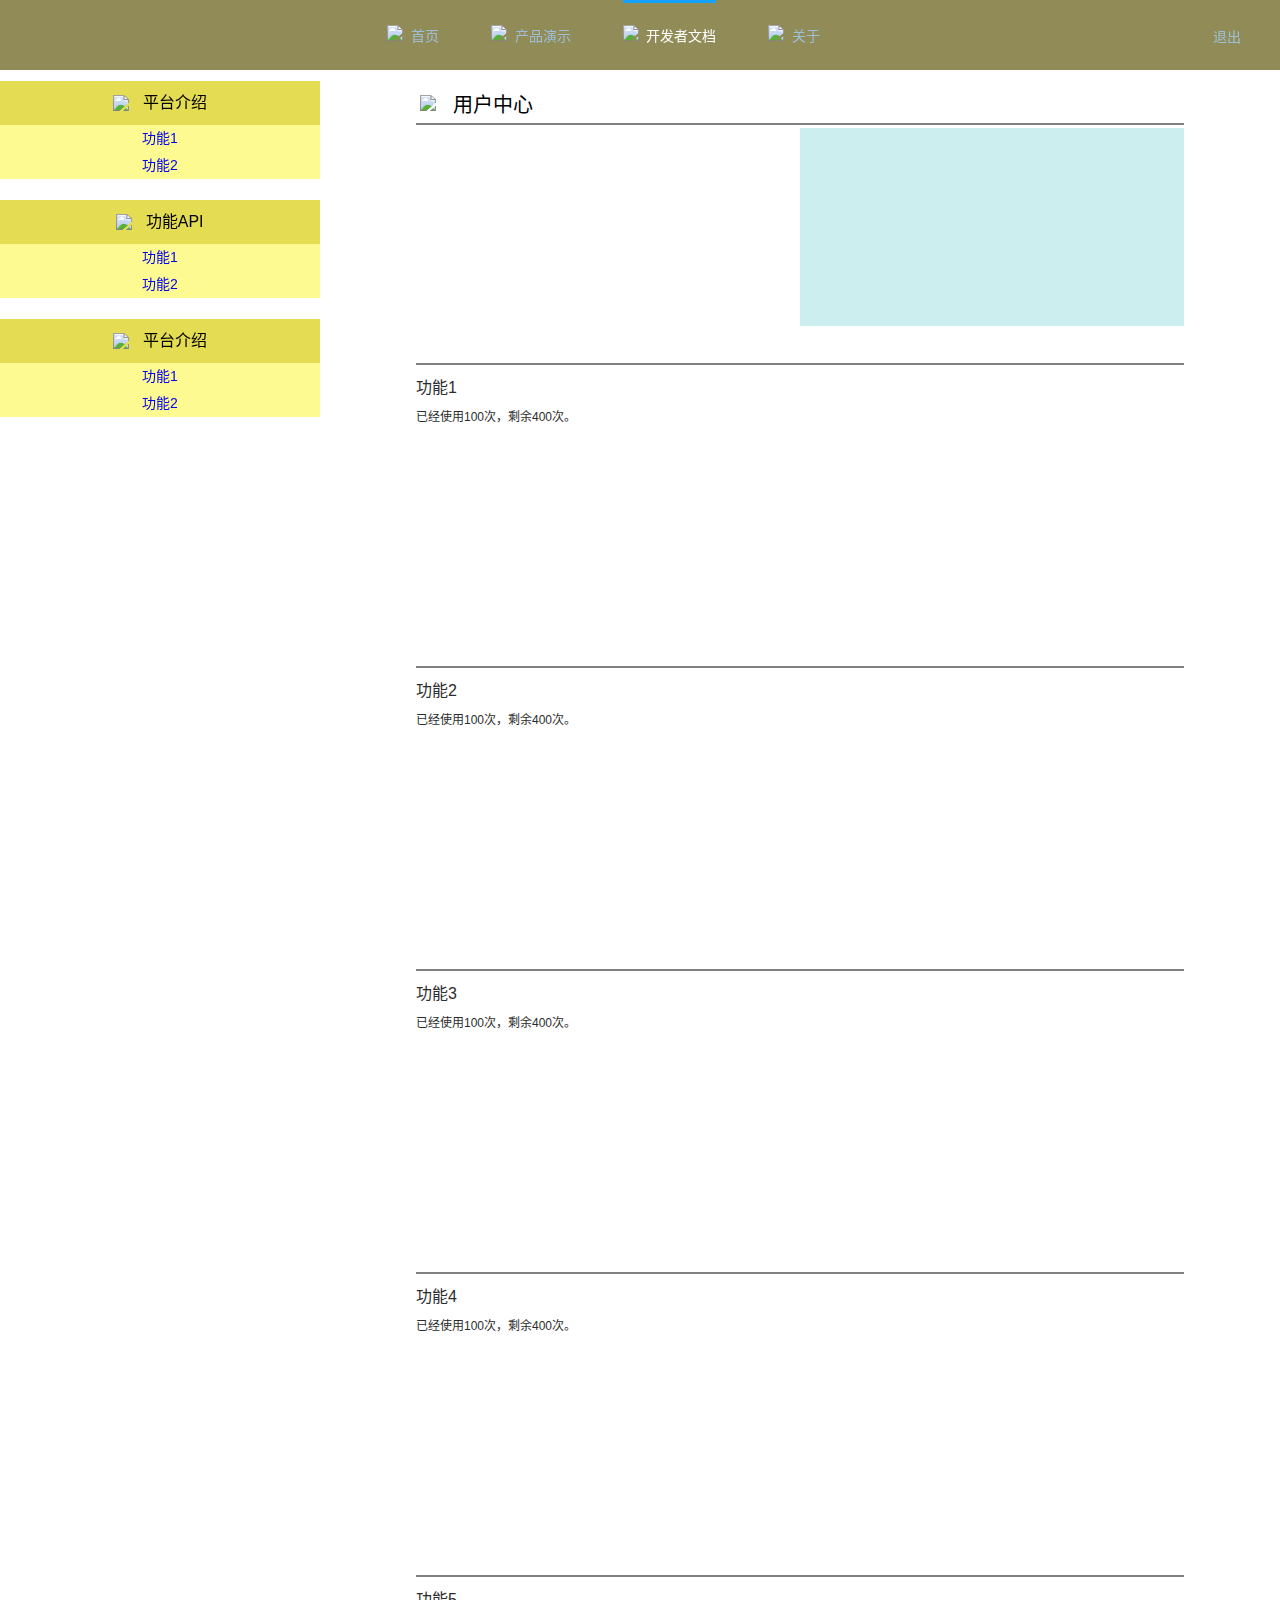
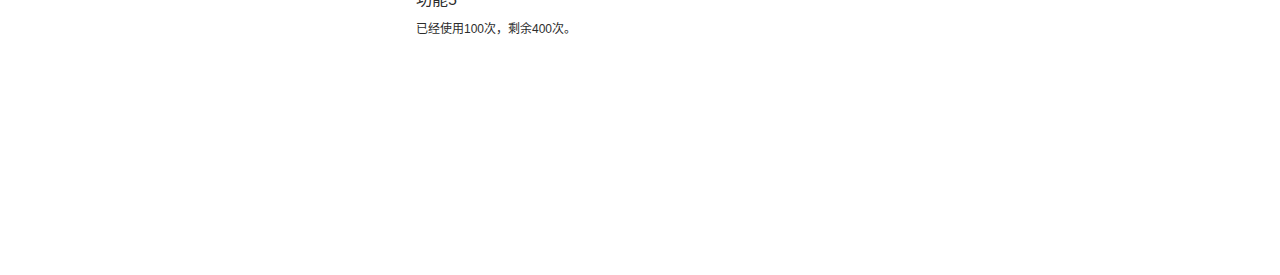
==== commit c638a9a3: "Merge branch 'master' of https://github.com/gzp9595/textplusplus into 0701" ====
--- a/app/templates/app_apply.html
+++ b/app/templates/app_apply.html
@@ -13,8 +13,8 @@
 <script type="text/javascript" src="js/jquery-1.11.1.min.js"></script>
 <script type="text/javascript" src="js/respond.min.js"></script>
 <script type="text/javascript" src="js/jquery-ui.min.js"></script>
-<script type="text/javascript" src="js/jquery.fullPage.min.js"></script>
-<script type="text/javascript" src="js/jquery.limitTextarea.js"></script>
+<!-- <script type="text/javascript" src="js/jquery.fullPage.min.js"></script>
+<script type="text/javascript" src="js/jquery.limitTextarea.js"></script> -->
 <script type="text/javascript" src="js/lex.js"></script>
 <!-- <script src="js/jquery.mCustomScrollbar.concat.min.js"></script> -->
 <script src="css/bootstrap/js/bootstrap.min.js"></script>
@@ -96,7 +96,7 @@
 		</div>
 	</div>
 	<div class="appapply_right">
-		<div class="appapply_right_top">
+		 <div class="appapply_right_top">
 			<div style="position: relative; margin-left: 100px; padding-top: 30px; font-size: 20px; color: black;">
 				<img src="images/main/user_icon.png" style="height: 25px; margin-top: -9px;" />	
 				&nbsp;&nbsp;用户中心
@@ -107,8 +107,8 @@
 					<!-- <li>用户名:</li>
 				<li>邮箱:</li>
 				<li>注册时间:</li>
-				<li>Token:</li>
-				-->
+				<li>Token:</li>-->
+				
 				</ul>
 			</div>
 		<div class="console_right_top_right"></div>
@@ -116,31 +116,40 @@
 
 		<div class="appapply_right_top">
 			<div class="my_divider"></div>
-			<div style="position:relative; font-size:16px; line-height: 40px; margin-left:10%;">分词</div>
+			<div style="position:relative; font-size:16px; line-height: 40px; margin-left:10%;">功能1</div>
 			<div style="position:relative; font-size:12px; margin-left:10%;">已经使用100次，剩余400次。</div>
 			<div id="chart_container" style="width: 80%; height: 60%; margin: 0 auto"></div>
 		</div>
 
 		<div class="appapply_right_top">
 			<div class="my_divider"></div>
-			<div style="position:relative; font-size:16px; line-height: 40px; margin-left:10%;">分词</div>
+			<div style="position:relative; font-size:16px; line-height: 40px; margin-left:10%;">功能2</div>
 			<div style="position:relative; font-size:12px; margin-left:10%;">已经使用100次，剩余400次。</div>
 			<div id="chart_container" style="width: 80%; height: 60%; margin: 0 auto"></div>
 		</div>
 
 		<div class="appapply_right_top">
 			<div class="my_divider"></div>
-			<div style="position:relative; font-size:16px; line-height: 40px; margin-left:10%;">分词</div>
+			<div style="position:relative; font-size:16px; line-height: 40px; margin-left:10%;">功能3</div>
 			<div style="position:relative; font-size:12px; margin-left:10%;">已经使用100次，剩余400次。</div>
 			<div id="chart_container" style="width: 80%; height: 60%; margin: 0 auto"></div>
 		</div>
 
 		<div class="appapply_right_top">
 			<div class="my_divider"></div>
-			<div style="position:relative; font-size:16px; line-height: 40px; margin-left:10%;">分词</div>
+			<div style="position:relative; font-size:16px; line-height: 40px; margin-left:10%;">功能4</div>
 			<div style="position:relative; font-size:12px; margin-left:10%;">已经使用100次，剩余400次。</div>
 			<div id="chart_container" style="width: 80%; height: 60%; margin: 0 auto"></div>
 		</div>
+
+		<div class="appapply_right_top">
+			<div class="my_divider"></div>
+			<div style="position:relative; font-size:16px; line-height: 40px; margin-left:10%;">功能5</div>
+			<div style="position:relative; font-size:12px; margin-left:10%;">已经使用100次，剩余400次。</div>
+			<div id="chart_container" style="width: 80%; height: 60%; margin: 0 auto"></div>
+		</div>
+
+		
 	</div>
 </div>
 	
--- a/app/templates/css/global.css
+++ b/app/templates/css/global.css
@@ -909,10 +909,9 @@
 
 .appapply_left {
   float: left;
-  position: relative;
+  position: fixed;
   width: 25%;
   height: 1000px;
-  position: fixed;
   background-color: rgba(255,255,255,0.4);
   margin: 0px;
   margin-left: 0px;
@@ -923,7 +922,7 @@
   float: right;
   position: relative;
   width: 75%;
-  height: auto;
+  height: 600px;
   background-color: rgba(255,255,255,0.7);
   margin-left: 0px;
   margin-top: 60px; 
@@ -933,7 +932,9 @@
   float: right;
   position: relative;
   width: 75%;
-  height: 1000px;
+  
+  min-height: 600px;
+  height: auto;
   background-color: rgba(255,255,255,0.8);
   margin-left: 0px;
   margin-top: 60px; 
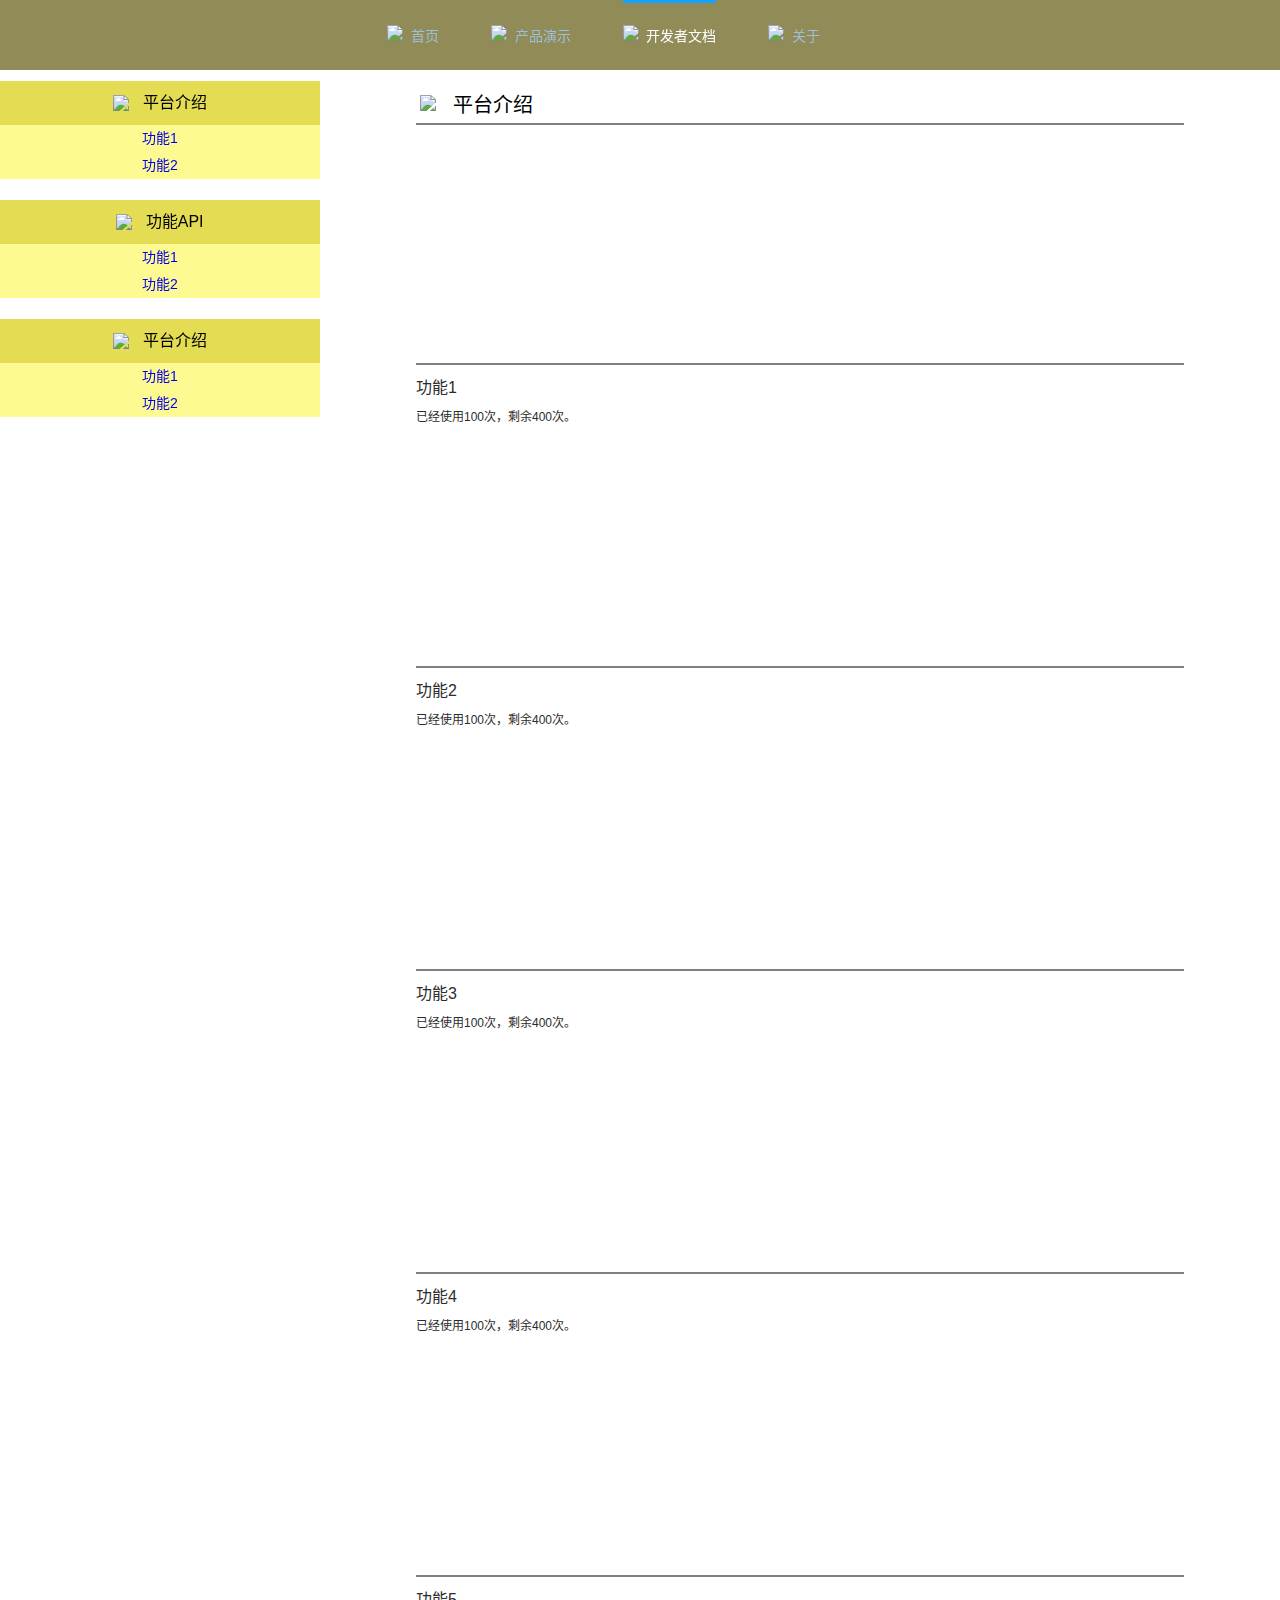
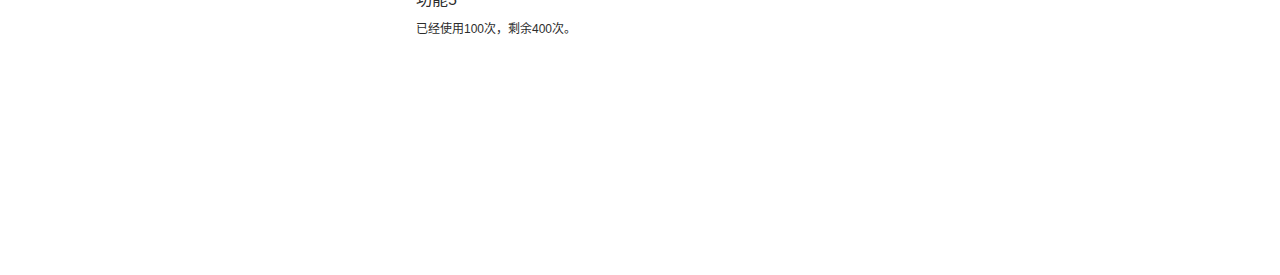
==== commit 67835eec: "优化" ====
--- a/app/templates/app_apply.html
+++ b/app/templates/app_apply.html
@@ -13,10 +13,7 @@
 <script type="text/javascript" src="js/jquery-1.11.1.min.js"></script>
 <script type="text/javascript" src="js/respond.min.js"></script>
 <script type="text/javascript" src="js/jquery-ui.min.js"></script>
-<!-- <script type="text/javascript" src="js/jquery.fullPage.min.js"></script>
-<script type="text/javascript" src="js/jquery.limitTextarea.js"></script> -->
 <script type="text/javascript" src="js/lex.js"></script>
-<!-- <script src="js/jquery.mCustomScrollbar.concat.min.js"></script> -->
 <script src="css/bootstrap/js/bootstrap.min.js"></script>
 <link rel="stylesheet" href="css/bootstrap/css/bootstrap.css">
 <script src="js/highcharts/highcharts.js"></script>
@@ -24,6 +21,7 @@
 <script src="js/highcharts/modules/data.js"></script>
 <link rel="stylesheet" href="css/semantic0202.css">
 <script type="text/javascript" src="js/semantic0202.js"></script>
+<script type="text/javascript" src="js/index.js"></script>
 </head>
 
 <body>
@@ -40,8 +38,8 @@
                     </ul>
                 </div>
                 <div class="header_sign">
-                    <div class="sign_wrap">
-                        <a href="login" id="quit" class="button button-primary button-small">退出</a> 
+                    <div class="sign_wrap" id="sign_state">
+                        
                     </div>
                 </div>
         </div>
@@ -99,7 +97,7 @@
 		 <div class="appapply_right_top">
 			<div style="position: relative; margin-left: 100px; padding-top: 30px; font-size: 20px; color: black;">
 				<img src="images/main/user_icon.png" style="height: 25px; margin-top: -9px;" />	
-				&nbsp;&nbsp;用户中心
+				&nbsp;&nbsp;平台介绍
 			</div>
 			<div class="my_divider"></div>
 			<div class="console_right_top_left">
@@ -111,7 +109,7 @@
 				
 				</ul>
 			</div>
-		<div class="console_right_top_right"></div>
+		
 		</div>
 
 		<div class="appapply_right_top">
--- a/app/templates/css/semantic0202.css
+++ b/app/templates/css/semantic0202.css
@@ -441,7 +441,7 @@
 .mod_col_text {
     float: left;
     width: 430px;
-    height: 500px;
+    /*height: 300px;*/
 }
 
 .mod_col_h2 {
@@ -831,6 +831,7 @@
 
 .result_sentence {
     padding-bottom: 68px;
+    min-height: 200px;
 }
 
 .result_sentence .text {
@@ -855,8 +856,21 @@
     line-height: 30px;
     padding: 0 5px;
     margin: 0 2px;
-    color: #FFF;
-    background-color: #10667f;
+    color: white;
+    background-color: green;
+    vertical-align: middle;
+}
+
+.result_sentence .focal_possible {
+    display: inline-block;
+    *display: inline;
+    *zoom: 1;
+    height: 30px;
+    line-height: 30px;
+    padding: 0 5px;
+    margin: 0 2px;
+    color: white;
+    background-color: rgb(85,186,141);
     vertical-align: middle;
 }
 
@@ -2059,7 +2073,7 @@
 /* 句法类 */
 
 .col_3_wrap .mod_col_h2 {
-    text-align: center;
+    /*text-align: center;*/
     position: relative;
     padding-bottom: 14px;
 }
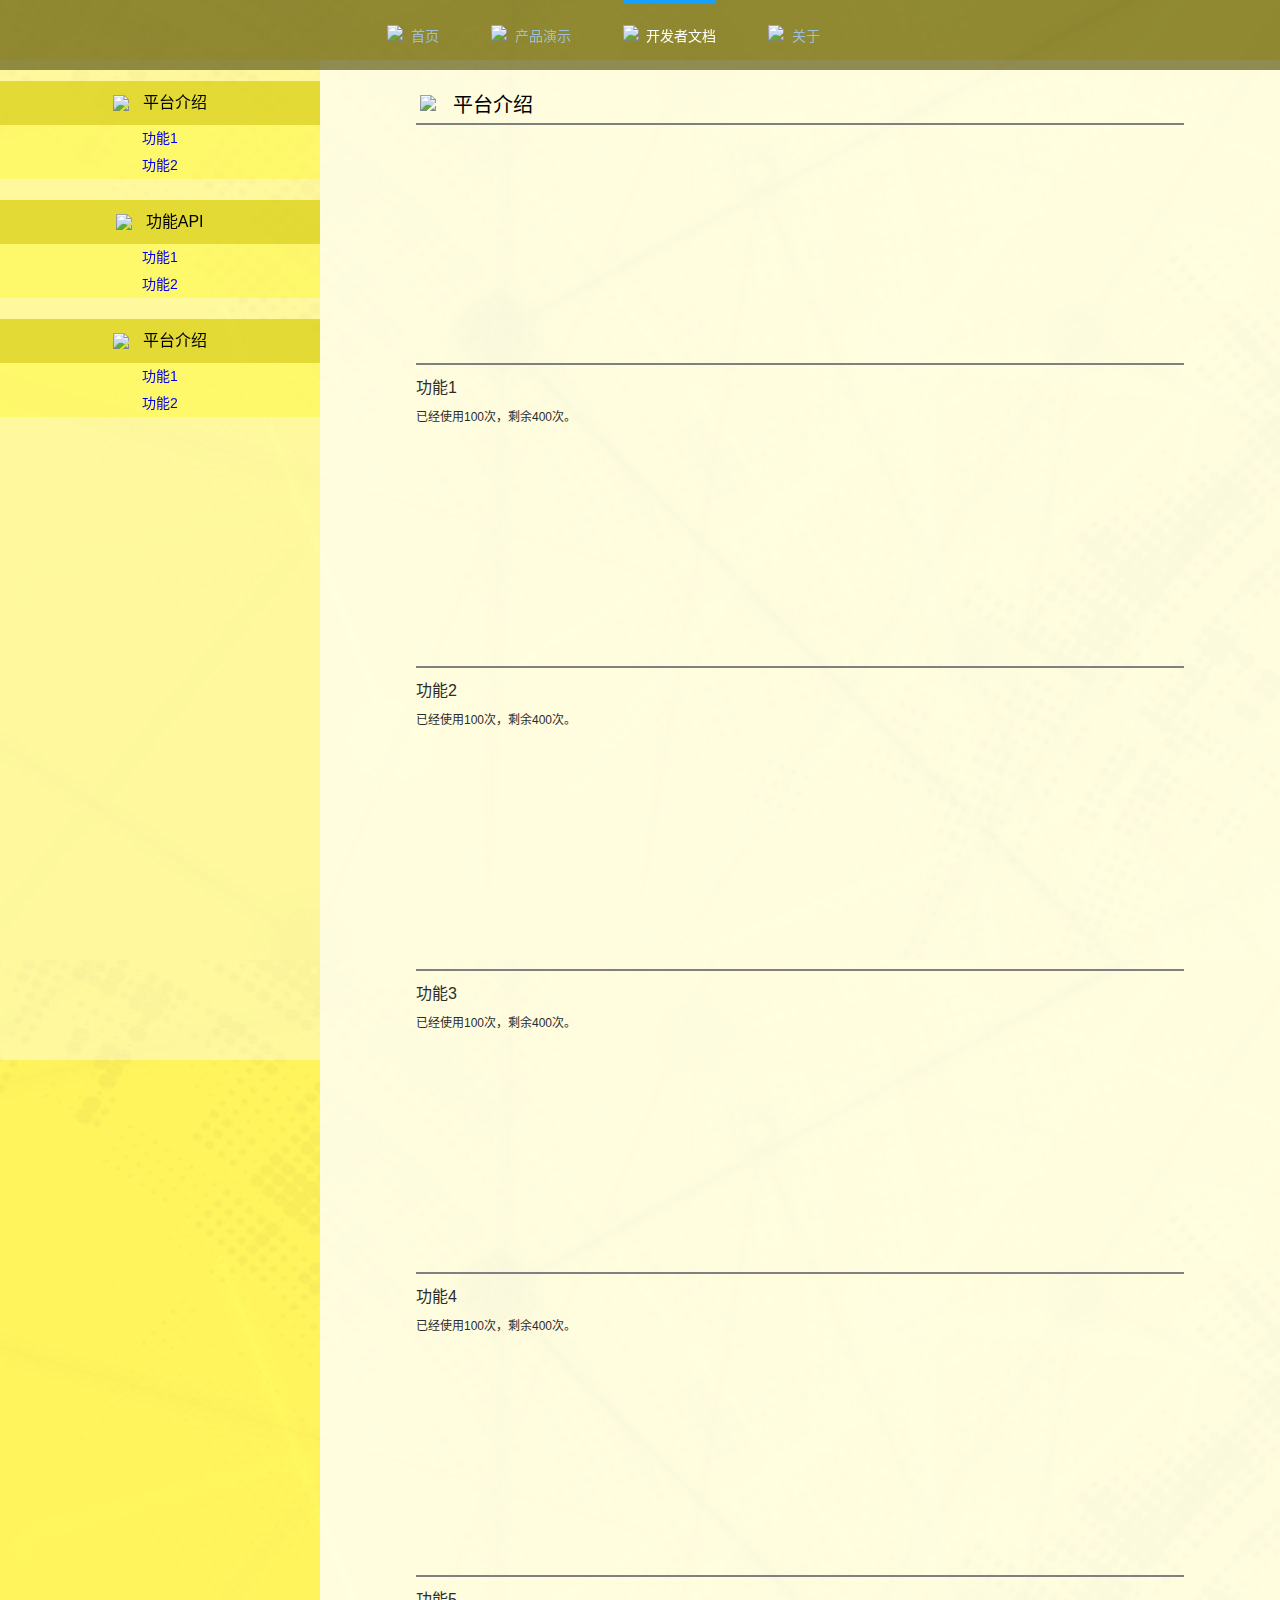
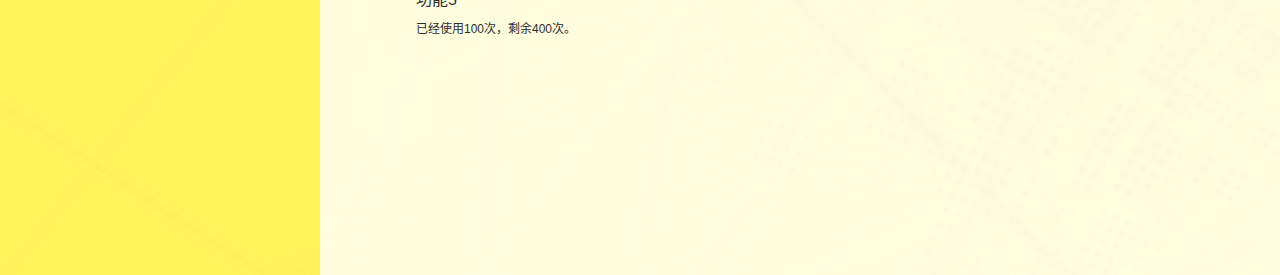
==== commit 414061bc: "修改图片文件，压缩大小，删除冗余代码" ====
--- a/app/templates/app_apply.html
+++ b/app/templates/app_apply.html
@@ -47,7 +47,7 @@
     </div>
 </div>
 
-<div class="mainsection" style="background-image: url(images/main/background_c.png);">
+<div class="mainsection" style="background-image: url(images/main/background_c.jpg);">
 	<div class="appapply_left">
 		<div class="container-fluid">
 
